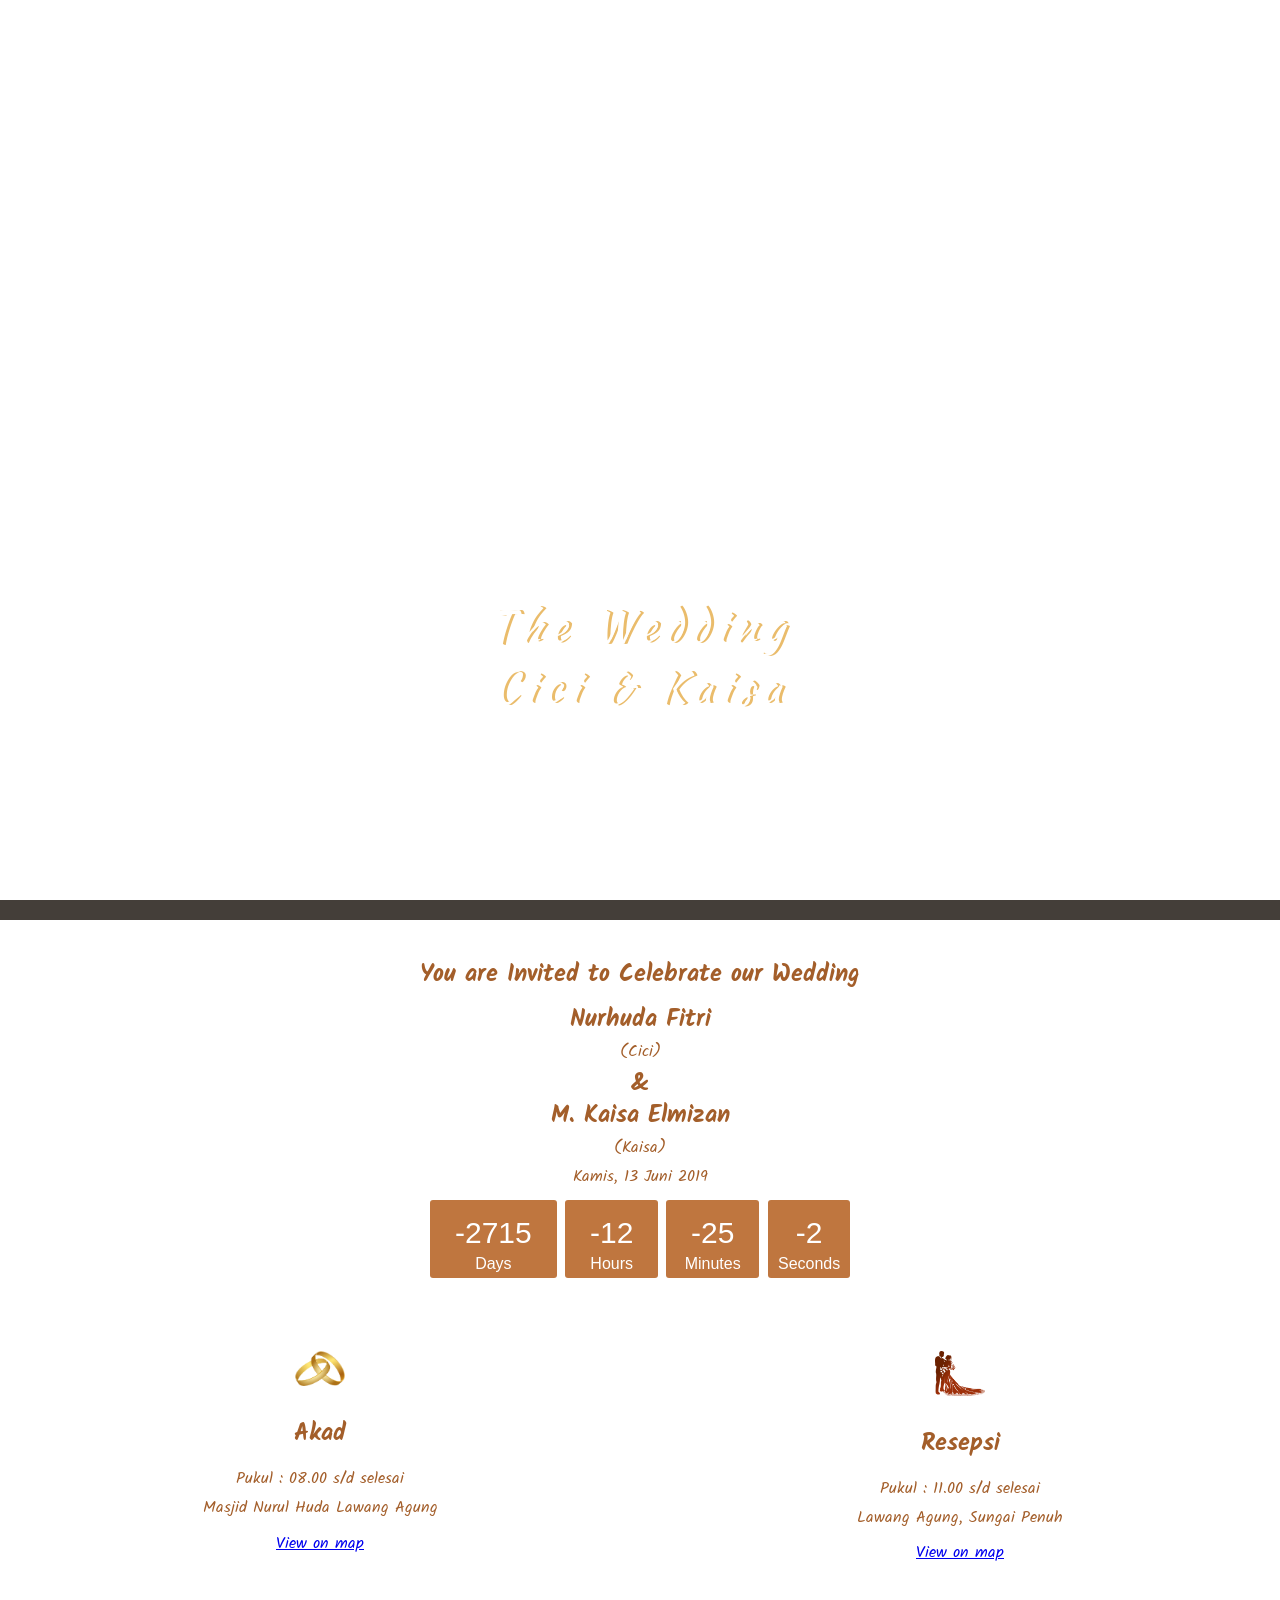
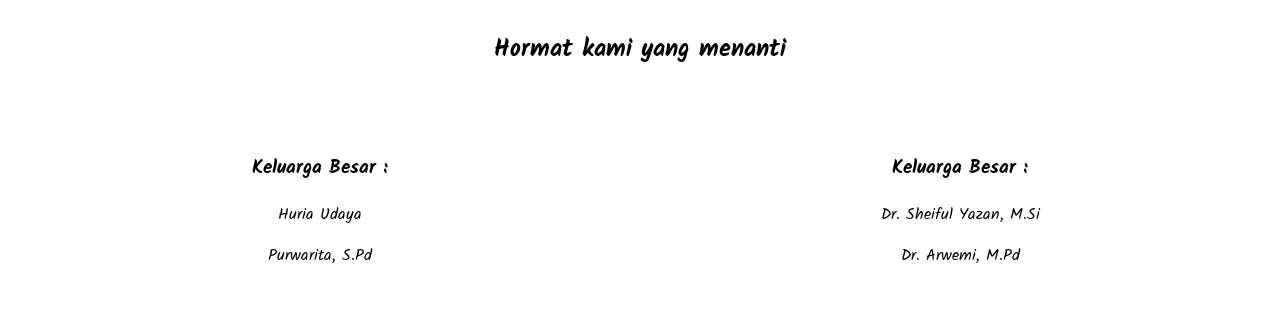
==== web_project_startup/index.html @ ceeee79f "remove auto play audio and add local audioplayer.js" ====
<!DOCTYPE html>
<html lang="en" dir="ltr">

<head>
  <meta charset="utf-8">
  <meta name="viewport" content="width=device-width, initial-scale=1.0">
  <link rel="stylesheet" type="text/css" href="assets/css/main.css">
  <link href="https://unpkg.com/aos@2.3.1/dist/aos.css" rel="stylesheet">
  <script src="assets/javascript/countdown.js"></script>
  <script src="https://unpkg.com/aos@2.3.1/dist/aos.js"></script>
  <title>Wedding</title>
</head>

<body>

  <div class="layout1">
    <div class="ptex"  data-aos-delay="100" data-aos="fade-up" data-aos-duration="3000" style="color:#ffffff">
      <hr />
      The Wedding </br>
      Cici & Kaisa
      <hr />
    </div>
  </div>
  <div class="layout2">
    <div class="row">
      <div class="col-12 col-s-12">
        <h2>You are Invited to Celebrate our Wedding</h2>
        <div style="line-height: 0.5;">
          <h2>Nurhuda Fitri</h2>
          <p>(Cici)</p>
          <h2>&</h2>
          <h2>M. Kaisa Elmizan </h2>
          <p>(Kaisa)</p>
          <p>Kamis, 13 Juni 2019</p>
          <div class="countdown" >
            <div id="clockdiv">
              <div data-aos="flip-left" >
                <span class="days" id="day"></span>
                <div class="smalltextcountdown">Days</div>
              </div>
              <div data-aos="flip-left"data-aos-delay="300">
                <span class="hours" id="hour"></span>
                <div class="smalltextcountdown">Hours</div>
              </div>
              <div data-aos="flip-left"data-aos-delay="600">
                <span class="minutes" id="minute"></span>
                <div class="smalltextcountdown">Minutes</div>
              </div>
              <div data-aos="flip-left"data-aos-delay="900">
                <span class="seconds" id="second"></span>
                <div class="smalltextcountdown">Seconds</div>
              </div>
            </div>
          </div>
        </div>
      </div>
    </div>

    <div class="row">
      <div class="col-12 col-s-12" style="padding : 0px;">
        <img class="img1" src="./assets/images/gambar1.jpg" alt="">
      </div>
      <div class="row">
        <div class="col-6 col-s-6">
          <div class="box-left">
            <div class="container" >
              <img class="symbol" src="./assets/images/ring-symbol.png"
              data-aos-delay="100" data-aos="zoom-in" data-aos-duration="500" alt="">
              <h2>Akad</h2>
              <p>Pukul : 08.00 s/d selesai </p>
              <p>Masjid Nurul Huda Lawang Agung</p>
              <a href="https://www.google.com/maps/place/Masjid+Nurul+Huda/@-2.0681804,101.3918987,15z/data=!4m8!1m2!2m1!1sMasjid+Nurul+Huda+Lawang+Agung!3m4!1s0x2e2da1a627349647:0x768589a9793fcecc!8m2!3d-2.0675494!4d101.399959">View on map</a>
            </div>
          </div>
        </div>
        <div class="col-6 col-s-6">
          <div class="box-right">
            <div class="container">
              <img class="symbol" src="./assets/images/wedding-symbol.png"
              data-aos-delay="100" data-aos="zoom-in" data-aos-duration="500" alt="">
              <h2>Resepsi</h2>
              <p>Pukul : 11.00 s/d selesai</p>
              <p>Lawang Agung, Sungai Penuh</p>
              <a href="https://www.google.com/maps/place/Jalan+Pancasila+No.82,+Lawang+Agung,+Sungai+Penuh,+Kota+Sungai+Penuh,+Jambi+37111/@-2.0733363,101.408234,16z/data=!4m5!3m4!1s0x2e2da1a2fdf762f9:0xdfd8692b3a63a45b!8m2!3d-2.0715047!4d101.406915">View on map</a>
            </div>
          </div>
        </div>
      </div>
    </div>
  </div>
  <div class="layout5">
    <div class="row ">
      <div class="col-12 col-s-12">
        <h2>Hormat kami yang menanti</h2>
      </div>
    </div>
    <div class="row">
      <div class="col-6 col-s-6">
        <div class="container">
          <h3>Keluarga Besar :</h3>
          <p>Huria Udaya</p>
          <p>Purwarita, S.Pd</p>
        </div>
      </div>
      <div class="col-6 col-s-6">
        <div class="container">
          <h3>Keluarga Besar :</h3>
          <p>Dr. Sheiful Yazan, M.Si</p>
          <p>Dr. Arwemi, M.Pd</p>
        </div>
      </div>
    </div>
  </div>
  <!---AudioPlayButton-->
  <div class="audioplay-object">
    <div class="audioplay-button"></div>
    <audio class="audioplay-player" data-aploop="yes">
      <source src="assets/music/bensound-romantic.mp3" /> <!--Credit:  Bensound-->
      <source src="assets/music/bensoundromantic.ogg" /> <!--Credit: Bensound-->
      Your browser doesn't support &lt;audio&gt; element.
    </audio>
    <script src="assets/javascript/audioplayer.js"></script>
  </div>
<!--END AudioPlayButton--> 
  <!-- <div class="layout4">
    <div class="row">
      <div class="col-12 col-s-12">

        <div class="map">
          <iframe src="https://embed.waze.com/iframe?zoom=16&lat=-2.067549&lon=101.399959&pin=1&desc=1" width="600" height="450" allowfullscreen></iframe>
        </div>
      </div>
    </div>
  </div> -->
  <script>
  window.addEventListener('load', AOS.refresh)
  AOS.init({
    once: true,
  });
</script>
</body>

</html>
---- web_project_startup/assets/css/main.css ----
@import url('https://fonts.googleapis.com/css?family=Merriweather|Kaushan+Script|Tangerine');
@import url('https://fonts.googleapis.com/css?family=Kalam');

html, body {

  margin: 0px;
  font-family: "Roboto", sans-serif;
  max-width: 100%;
  height:100%;
}

/* RESPONSIVE */
* {
  box-sizing: border-box;
}

[class*="col-"] {
  float: left;
  padding: 15px;
}

/* For mobile phones: */
[class*="col-"] {
  width: 100%;
}

@media only screen and (min-width: 600px) {
  /* For tablets: */
  .col-s-1 {width: 8.33%;}
  .col-s-2 {width: 16.66%;}
  .col-s-3 {width: 25%;}
  .col-s-4 {width: 33.33%;}
  .col-s-5 {width: 41.66%;}
  .col-s-6 {width: 50%;}
  .col-s-7 {width: 58.33%;}
  .col-s-8 {width: 66.66%;}
  .col-s-9 {width: 75%;}
  .col-s-10 {width: 83.33%;}
  .col-s-11 {width: 91.66%;}
  .col-s-12 {width: 100%;}
}

@media only screen and (min-width: 768px) {
  /* For desktop: */
  .col-1 {width: 8.33%;}
  .col-2 {width: 16.66%;}
  .col-3 {width: 25%;}
  .col-4 {width: 33.33%;}
  .col-5 {width: 41.66%;}
  .col-6 {width: 50%;}
  .col-7 {width: 58.33%;}
  .col-8 {width: 66.66%;}
  .col-9 {width: 75%;}
  .col-10 {width: 83.33%;}
  .col-11 {width: 91.66%;}
  .col-12 {width: 100%;}
}

row::after {
  content: "";
  clear: both;
  display: table;
}
/* RESPONSIVE END */
@media only screen and (min-width: 768px){
  /* IF desktop */
  div hr{
    margin: 0 20%;
  }
  div.container{
    width: auto;
    height: auto;
    margin: auto;
  }
  img.img1{
    margin-top: 20px;
    object-position: 50% 45%;
  }
  div .mySlides img{
    height: 500px;
  }
}
hr {
    display: block;
    height: 1px;
    border: 0;
    border-top: 3px solid #ffffff;
    margin: 0 10%;
    padding: 0;
}
.ptex{
  text-shadow: 3px 0px 0px #eabc6b;
	position: absolute;
	bottom: 20%;
	width: 100%;
	text-align: center;
	color:#000;
  font-size:42px;
 	letter-spacing:8px;
  font-family: 'Pacifico','Kaushan Script';
}
.layout1{
  min-height: 100%;
  position: relative;
	background-repeat: no-repeat;
	background-position: center;
	background-size: cover;
	background-attachment: fixed;
  background-image: url('../images/latar.jpg');
  font-family: 'Kalam';

}

.layout2 {
  background-attachment: fixed;
  background-repeat: repeat;
  background-image: url('../images/back-pattern.jpg');
  text-align: center;
  overflow-y: hidden;
  border-top: 20px solid #443e39;
  color: #a35e2a;
  font-family: 'Kalam';
}

.layout2 p{
   line-height: 0.8;
   font-family: 'Kalam';
}
.layout3{

  background-image: url('../images/gambar1.jpg');
  min-height: 400px;
}
.layout4{
  padding: 50px;
}
.layout5{
  text-align: center;
  font-family: 'Kalam';
}
.pattern{
  background-image: url('../images/back-pattern.jpg');
  background-repeat: repeat;
  background-size: cover;
}
/* COUNTDOWN */
.countdown{
  text-align: center;
}
#clockdiv{
  font-family: sans-serif;
  color: #fff;
  display: inline-block;
  font-weight: 100;
  text-align: center;
  font-size: 30px;
}

#clockdiv > div{
  padding: 10px;
  border-radius: 3px;
  background: #bf763f;
  display: inline-block;
}
#clockdiv div > span{
  padding: 15px;
  display: inline-block;
  align-content: center;
}
.smalltextcountdown{
  padding-top: 5px;
  font-size: 16px;
}
/* END COUNTDOWN */
.img1{
  width: 100%;
  max-height: 400px;
  object-fit: cover;
  object-position: center;

}
.symbol{
  max-width: 50px;
}

.container{
  padding: 15px;
  font-family: 'Kalam';
}
/*START SlideShow*/
/* Slideshow container */
/* * {box-sizing: border-box;} ALREADY HAVE IT*/
/* img {vertical-align: middle;} */
.slideshow-container {
  max-width: 100%;
  position: relative;
  margin: 20px;
}

/* Hide the images by default */
.mySlides {
  display: none;
}
.mySlides img{
  height: 400px;
  width: 100%;
  object-fit: scale-down;
  object-position: center;
}

/* Next & previous buttons */
.prev, .next {
  cursor: pointer;
  position: absolute;
  top: 50%;
  width: auto;
  margin-top: -22px;
  padding: 16px;
  color: white;
  font-weight: bold;
  font-size: 18px;
  transition: 0.6s ease;
  border-radius: 0 3px 3px 0;
  user-select: none;
}

/* Position the "next button" to the right */
.next {
  right: 0;
  border-radius: 3px 0 0 3px;
}

/* On hover, add a black background color with a little bit see-through */
.prev:hover, .next:hover {
  background-color: rgba(0,0,0,0.8);
}

/* Caption text */
/* .text {
  color: #f2f2f2;
  font-size: 15px;
  padding: 8px 12px;
  position: absolute;
  bottom: 8px;
  width: 100%;
  text-align: center;
} */

/* Number text (1/3 etc) */
/* .numbertext {
  color: #f2f2f2;
  font-size: 12px;
  padding: 8px 12px;
  position: absolute;
  top: 0;
} */

/* The dots/bullets/indicators */
/* .dot {
  cursor: pointer;
  height: 15px;
  width: 15px;
  margin: 0 2px;
  background-color: #bbb;
  border-radius: 50%;
  display: inline-block;
  transition: background-color 0.6s ease;
} */

/* .active, .dot:hover {
  background-color: #717171;
} */

/* Fading animation */
.fade {
  -webkit-animation-name: fade;
  -webkit-animation-duration: 1.5s;
  animation-name: fade;
  animation-duration: 1.5s;
}

@-webkit-keyframes fade {
  from {opacity: .4}
  to {opacity: 1}
}

@keyframes fade {
  from {opacity: .4}
  to {opacity: 1}
}

/*END SlideShow*/
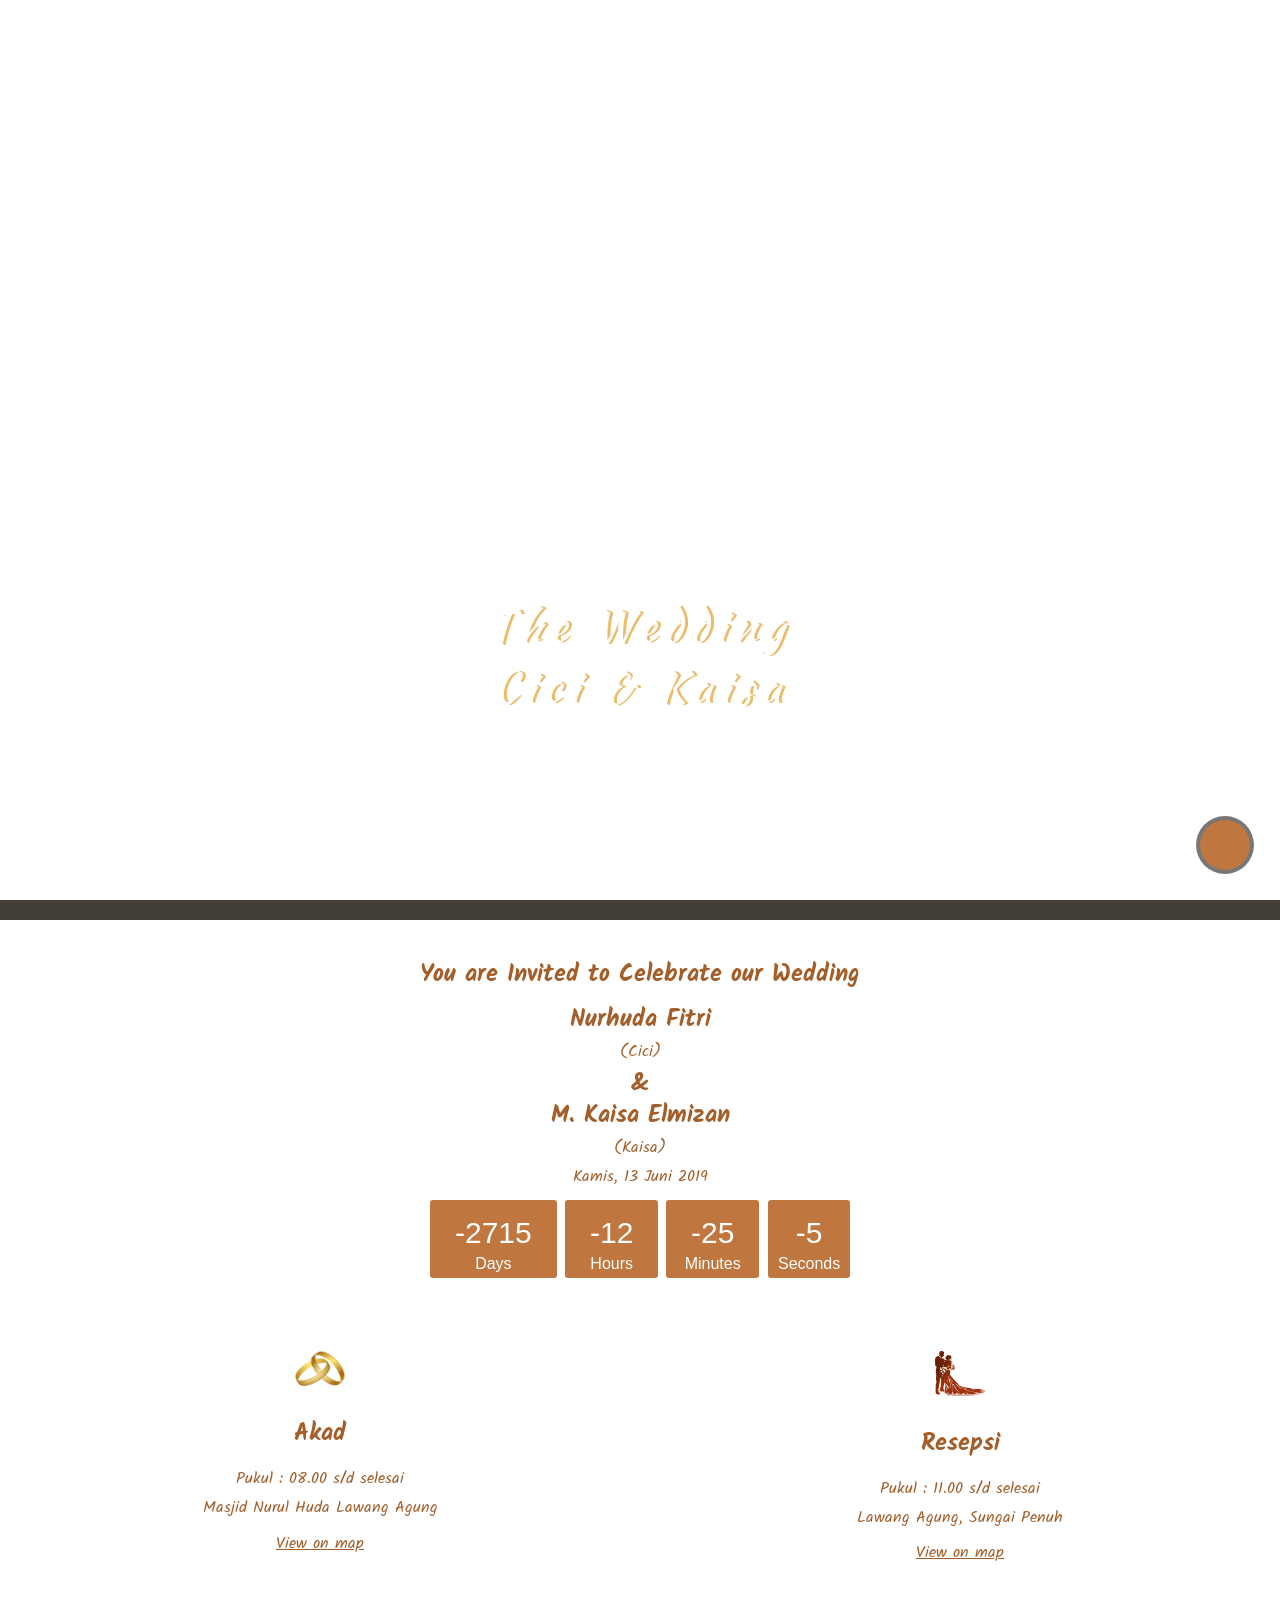
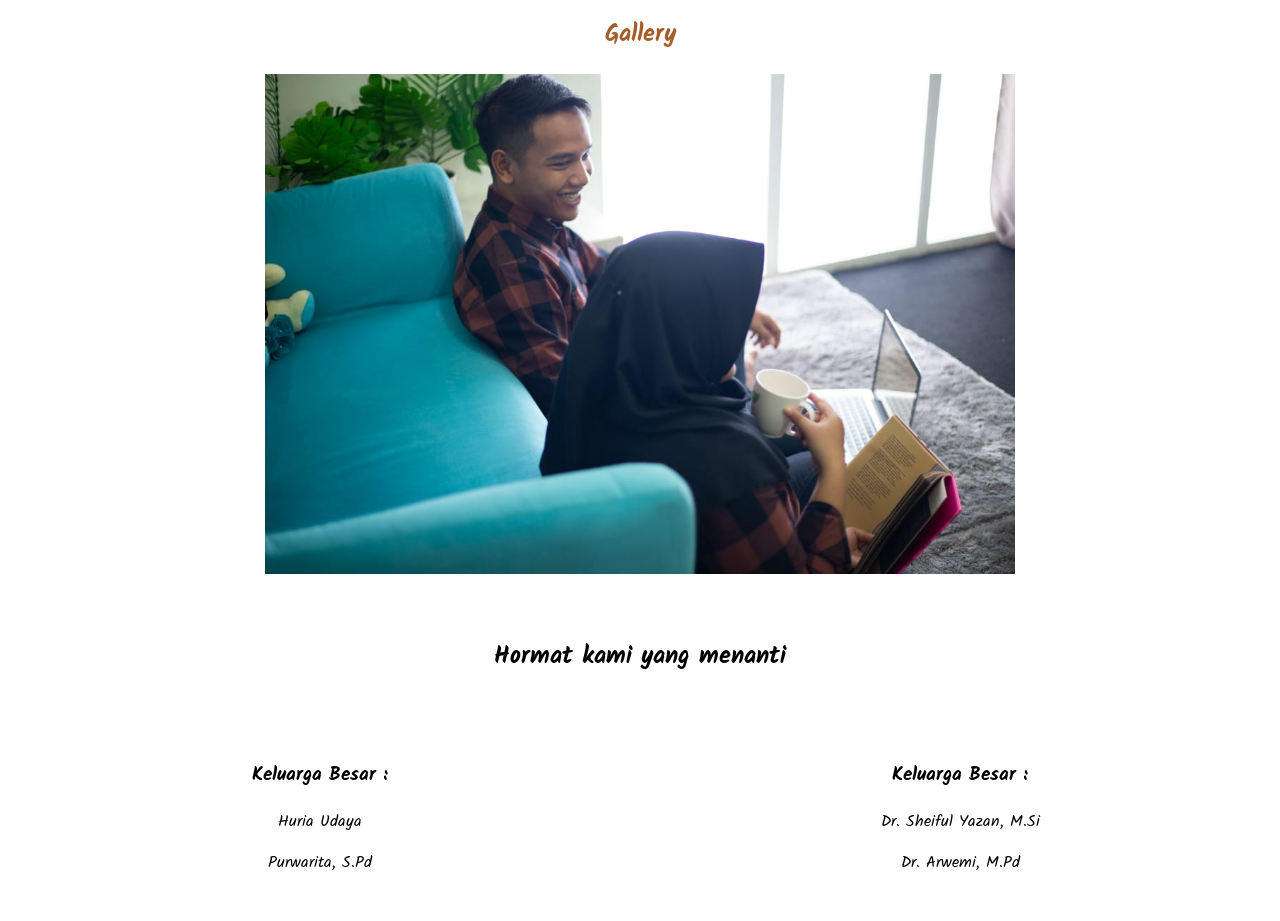
==== commit 2f11e037: "Merge branch 'Gallery' into update-2" ====
--- a/web_project_startup/index.html
+++ b/web_project_startup/index.html
@@ -1,143 +1,200 @@
-<!DOCTYPE html>
-<html lang="en" dir="ltr">
-
-<head>
-  <meta charset="utf-8">
-  <meta name="viewport" content="width=device-width, initial-scale=1.0">
-  <link rel="stylesheet" type="text/css" href="assets/css/main.css">
-  <link href="https://unpkg.com/aos@2.3.1/dist/aos.css" rel="stylesheet">
-  <script src="assets/javascript/countdown.js"></script>
-  <script src="https://unpkg.com/aos@2.3.1/dist/aos.js"></script>
-  <title>Wedding</title>
-</head>
-
-<body>
-
-  <div class="layout1">
-    <div class="ptex"  data-aos-delay="100" data-aos="fade-up" data-aos-duration="3000" style="color:#ffffff">
-      <hr />
-      The Wedding </br>
-      Cici & Kaisa
-      <hr />
-    </div>
-  </div>
-  <div class="layout2">
-    <div class="row">
-      <div class="col-12 col-s-12">
-        <h2>You are Invited to Celebrate our Wedding</h2>
-        <div style="line-height: 0.5;">
-          <h2>Nurhuda Fitri</h2>
-          <p>(Cici)</p>
-          <h2>&</h2>
-          <h2>M. Kaisa Elmizan </h2>
-          <p>(Kaisa)</p>
-          <p>Kamis, 13 Juni 2019</p>
-          <div class="countdown" >
-            <div id="clockdiv">
-              <div data-aos="flip-left" >
-                <span class="days" id="day"></span>
-                <div class="smalltextcountdown">Days</div>
-              </div>
-              <div data-aos="flip-left"data-aos-delay="300">
-                <span class="hours" id="hour"></span>
-                <div class="smalltextcountdown">Hours</div>
-              </div>
-              <div data-aos="flip-left"data-aos-delay="600">
-                <span class="minutes" id="minute"></span>
-                <div class="smalltextcountdown">Minutes</div>
-              </div>
-              <div data-aos="flip-left"data-aos-delay="900">
-                <span class="seconds" id="second"></span>
-                <div class="smalltextcountdown">Seconds</div>
-              </div>
-            </div>
-          </div>
-        </div>
-      </div>
-    </div>
-
-    <div class="row">
-      <div class="col-12 col-s-12" style="padding : 0px;">
-        <img class="img1" src="./assets/images/gambar1.jpg" alt="">
-      </div>
-      <div class="row">
-        <div class="col-6 col-s-6">
-          <div class="box-left">
-            <div class="container" >
-              <img class="symbol" src="./assets/images/ring-symbol.png"
-              data-aos-delay="100" data-aos="zoom-in" data-aos-duration="500" alt="">
-              <h2>Akad</h2>
-              <p>Pukul : 08.00 s/d selesai </p>
-              <p>Masjid Nurul Huda Lawang Agung</p>
-              <a href="https://www.google.com/maps/place/Masjid+Nurul+Huda/@-2.0681804,101.3918987,15z/data=!4m8!1m2!2m1!1sMasjid+Nurul+Huda+Lawang+Agung!3m4!1s0x2e2da1a627349647:0x768589a9793fcecc!8m2!3d-2.0675494!4d101.399959">View on map</a>
-            </div>
-          </div>
-        </div>
-        <div class="col-6 col-s-6">
-          <div class="box-right">
-            <div class="container">
-              <img class="symbol" src="./assets/images/wedding-symbol.png"
-              data-aos-delay="100" data-aos="zoom-in" data-aos-duration="500" alt="">
-              <h2>Resepsi</h2>
-              <p>Pukul : 11.00 s/d selesai</p>
-              <p>Lawang Agung, Sungai Penuh</p>
-              <a href="https://www.google.com/maps/place/Jalan+Pancasila+No.82,+Lawang+Agung,+Sungai+Penuh,+Kota+Sungai+Penuh,+Jambi+37111/@-2.0733363,101.408234,16z/data=!4m5!3m4!1s0x2e2da1a2fdf762f9:0xdfd8692b3a63a45b!8m2!3d-2.0715047!4d101.406915">View on map</a>
-            </div>
-          </div>
-        </div>
-      </div>
-    </div>
-  </div>
-  <div class="layout5">
-    <div class="row ">
-      <div class="col-12 col-s-12">
-        <h2>Hormat kami yang menanti</h2>
-      </div>
-    </div>
-    <div class="row">
-      <div class="col-6 col-s-6">
-        <div class="container">
-          <h3>Keluarga Besar :</h3>
-          <p>Huria Udaya</p>
-          <p>Purwarita, S.Pd</p>
-        </div>
-      </div>
-      <div class="col-6 col-s-6">
-        <div class="container">
-          <h3>Keluarga Besar :</h3>
-          <p>Dr. Sheiful Yazan, M.Si</p>
-          <p>Dr. Arwemi, M.Pd</p>
-        </div>
-      </div>
-    </div>
-  </div>
-  <!---AudioPlayButton-->
-  <div class="audioplay-object">
-    <div class="audioplay-button"></div>
-    <audio class="audioplay-player" data-aploop="yes">
-      <source src="assets/music/bensound-romantic.mp3" /> <!--Credit:  Bensound-->
-      <source src="assets/music/bensoundromantic.ogg" /> <!--Credit: Bensound-->
-      Your browser doesn't support &lt;audio&gt; element.
-    </audio>
-    <script src="assets/javascript/audioplayer.js"></script>
-  </div>
-<!--END AudioPlayButton--> 
-  <!-- <div class="layout4">
-    <div class="row">
-      <div class="col-12 col-s-12">
-
-        <div class="map">
-          <iframe src="https://embed.waze.com/iframe?zoom=16&lat=-2.067549&lon=101.399959&pin=1&desc=1" width="600" height="450" allowfullscreen></iframe>
-        </div>
-      </div>
-    </div>
-  </div> -->
-  <script>
-  window.addEventListener('load', AOS.refresh)
-  AOS.init({
-    once: true,
-  });
-</script>
-</body>
-
-</html>
+<!DOCTYPE html>
+<html lang="en" dir="ltr">
+
+<head>
+  <meta charset="utf-8">
+  <meta name="viewport" content="width=device-width, initial-scale=1.0">
+  <link rel="stylesheet" type="text/css" href="assets/css/main.css">
+  <link href="https://unpkg.com/aos@2.3.1/dist/aos.css" rel="stylesheet">
+  <script src="assets/javascript/countdown.js"></script>
+  <script src="https://unpkg.com/aos@2.3.1/dist/aos.js"></script>
+  <title>Wedding</title>
+</head>
+
+<body>
+
+  <div class="layout1">
+    <div class="ptex" data-aos-delay="100" data-aos="fade-up" data-aos-duration="3000" style="color:#ffffff">
+      <hr />
+      The Wedding </br>
+      Cici & Kaisa
+      <hr />
+    </div>
+  </div>
+  <div class="layout2">
+    <div class="row">
+      <div class="col-12 col-s-12">
+        <h2>You are Invited to Celebrate our Wedding</h2>
+        <div style="line-height: 0.5;">
+          <h2>Nurhuda Fitri</h2>
+          <p>(Cici)</p>
+          <h2>&</h2>
+          <h2>M. Kaisa Elmizan </h2>
+          <p>(Kaisa)</p>
+          <p>Kamis, 13 Juni 2019</p>
+          <div class="countdown">
+            <div id="clockdiv">
+              <div data-aos="flip-left">
+                <span class="days" id="day"></span>
+                <div class="smalltextcountdown">Days</div>
+              </div>
+              <div data-aos="flip-left" data-aos-delay="300">
+                <span class="hours" id="hour"></span>
+                <div class="smalltextcountdown">Hours</div>
+              </div>
+              <div data-aos="flip-left" data-aos-delay="600">
+                <span class="minutes" id="minute"></span>
+                <div class="smalltextcountdown">Minutes</div>
+              </div>
+              <div data-aos="flip-left" data-aos-delay="900">
+                <span class="seconds" id="second"></span>
+                <div class="smalltextcountdown">Seconds</div>
+              </div>
+            </div>
+          </div>
+        </div>
+      </div>
+    </div>
+
+    <div class="row">
+      <div class="col-12 col-s-12" style="padding : 0px;">
+        <img class="img1" src="./assets/images/gambar1.jpg" alt="">
+      </div>
+      <div class="row">
+        <div class="col-6 col-s-6">
+          <div class="box-left">
+            <div class="container">
+              <img class="symbol" src="./assets/images/ring-symbol.png" data-aos-delay="100" data-aos="zoom-in" data-aos-duration="500" alt="">
+              <h2>Akad</h2>
+              <p>Pukul : 08.00 s/d selesai </p>
+              <p>Masjid Nurul Huda Lawang Agung</p>
+              <a href="https://www.google.com/maps/place/Masjid+Nurul+Huda/@-2.0681804,101.3918987,15z/data=!4m8!1m2!2m1!1sMasjid+Nurul+Huda+Lawang+Agung!3m4!1s0x2e2da1a627349647:0x768589a9793fcecc!8m2!3d-2.0675494!4d101.399959">View on map</a>
+            </div>
+          </div>
+        </div>
+        <div class="col-6 col-s-6">
+          <div class="box-right">
+            <div class="container">
+              <img class="symbol" src="./assets/images/wedding-symbol.png" data-aos-delay="100" data-aos="zoom-in" data-aos-duration="500" alt="">
+              <h2>Resepsi</h2>
+              <p>Pukul : 11.00 s/d selesai</p>
+              <p>Lawang Agung, Sungai Penuh</p>
+              <a href="https://www.google.com/maps/place/Jalan+Pancasila+No.82,+Lawang+Agung,+Sungai+Penuh,+Kota+Sungai+Penuh,+Jambi+37111/@-2.0733363,101.408234,16z/data=!4m5!3m4!1s0x2e2da1a2fdf762f9:0xdfd8692b3a63a45b!8m2!3d-2.0715047!4d101.406915">View on map</a>
+            </div>
+          </div>
+        </div>
+      </div>
+    </div>
+
+  <!-- START SLIDESHOW -->
+  <!-- Slideshow container -->
+  <div class="row">
+    <div class="col-12 col-s-12" style="padding: 0px;">
+      <h2>Gallery</h2>
+  <div class="slideshow-container">
+    <!-- Full-width images with number and caption text -->
+    <div class="mySlides fade">
+      <img src="assets/images/img1.jpeg" >
+    </div>
+    <div class="mySlides fade">
+      <img src="assets/images/img2.jpeg" >
+    </div>
+    <div class="mySlides fade">
+      <img src="assets/images/img3.jpeg" >
+    </div>
+    <div class="mySlides fade">
+      <img src="assets/images/img4.jpg" >
+    </div>
+    <div class="mySlides fade">
+      <img src="assets/images/img5.jpeg" >
+    </div>
+    <div class="mySlides fade">
+      <img src="assets/images/img6.jpeg" >
+    </div>
+    <div class="mySlides fade">
+      <img src="assets/images/img7.jpeg" >
+    </div>
+    <div class="mySlides fade">
+      <img src="assets/images/img8.jpeg" >
+    </div>
+    <div class="mySlides fade">
+      <img src="assets/images/img9.jpeg" >
+    </div>
+    <div class="mySlides fade">
+      <img src="assets/images/img10.jpeg" >
+    </div>
+    <div class="mySlides fade">
+      <img src="assets/images/img11.jpeg" >
+    </div>
+
+    <!-- Next and previous buttons -->
+    <!-- <a class="prev" onclick="plusSlides(-1)">&#10094;</a>
+    <a class="next" onclick="plusSlides(1)">&#10095;</a> -->
+  </div>
+</div>
+</div>
+</div>
+  <!-- <br> -->
+
+  <!-- The dots/circles -->
+  <!-- <div style="text-align:center">
+    <span class="dot" onclick="currentSlide(1)"></span>
+    <span class="dot" onclick="currentSlide(2)"></span>
+    <span class="dot" onclick="currentSlide(3)"></span>
+  </div> -->
+  <!-- end slideshow -->
+  <div class="layout5">
+    <div class="row ">
+      <div class="col-12 col-s-12">
+        <h2>Hormat kami yang menanti</h2>
+      </div>
+    </div>
+    <div class="row">
+      <div class="col-6 col-s-6">
+        <div class="container">
+          <h3>Keluarga Besar :</h3>
+          <p>Huria Udaya</p>
+          <p>Purwarita, S.Pd</p>
+        </div>
+      </div>
+      <div class="col-6 col-s-6">
+        <div class="container">
+          <h3>Keluarga Besar :</h3>
+          <p>Dr. Sheiful Yazan, M.Si</p>
+          <p>Dr. Arwemi, M.Pd</p>
+        </div>
+      </div>
+    </div>
+  </div>
+  <!---AudioPlayButton-->
+  <div class="audioplay-object">
+    <div class="audioplay-button"></div>
+    <audio class="audioplay-player" data-aploop="yes">
+      <source src="assets/music/bensound-romantic.mp3" /> <!--Credit:  Bensound-->
+      <source src="assets/music/bensoundromantic.ogg" /> <!--Credit: Bensound-->
+      Your browser doesn't support &lt;audio&gt; element.
+    </audio>
+    <script src="assets/javascript/audioplayer.js"></script>
+  </div>
+<!--END AudioPlayButton--> 
+  <!-- <div class="layout4">
+    <div class="row">
+      <div class="col-12 col-s-12">
+
+        <div class="map">
+          <iframe src="https://embed.waze.com/iframe?zoom=16&lat=-2.067549&lon=101.399959&pin=1&desc=1" width="600" height="450" allowfullscreen></iframe>
+        </div>
+      </div>
+    </div>
+  </div> -->
+  
+  <script src="assets/javascript/slideshow.js"></script>
+  <script>
+    window.addEventListener('load', AOS.refresh)
+    AOS.init({
+      once: true,
+    });
+  </script>
+</body>
+
+</html>
--- a/web_project_startup/assets/css/main.css
+++ b/web_project_startup/assets/css/main.css
@@ -1,292 +1,330 @@
-@import url('https://fonts.googleapis.com/css?family=Merriweather|Kaushan+Script|Tangerine');
-@import url('https://fonts.googleapis.com/css?family=Kalam');
-
-html, body {
-
-  margin: 0px;
-  font-family: "Roboto", sans-serif;
-  max-width: 100%;
-  height:100%;
-}
-
-/* RESPONSIVE */
-* {
-  box-sizing: border-box;
-}
-
-[class*="col-"] {
-  float: left;
-  padding: 15px;
-}
-
-/* For mobile phones: */
-[class*="col-"] {
-  width: 100%;
-}
-
-@media only screen and (min-width: 600px) {
-  /* For tablets: */
-  .col-s-1 {width: 8.33%;}
-  .col-s-2 {width: 16.66%;}
-  .col-s-3 {width: 25%;}
-  .col-s-4 {width: 33.33%;}
-  .col-s-5 {width: 41.66%;}
-  .col-s-6 {width: 50%;}
-  .col-s-7 {width: 58.33%;}
-  .col-s-8 {width: 66.66%;}
-  .col-s-9 {width: 75%;}
-  .col-s-10 {width: 83.33%;}
-  .col-s-11 {width: 91.66%;}
-  .col-s-12 {width: 100%;}
-}
-
-@media only screen and (min-width: 768px) {
-  /* For desktop: */
-  .col-1 {width: 8.33%;}
-  .col-2 {width: 16.66%;}
-  .col-3 {width: 25%;}
-  .col-4 {width: 33.33%;}
-  .col-5 {width: 41.66%;}
-  .col-6 {width: 50%;}
-  .col-7 {width: 58.33%;}
-  .col-8 {width: 66.66%;}
-  .col-9 {width: 75%;}
-  .col-10 {width: 83.33%;}
-  .col-11 {width: 91.66%;}
-  .col-12 {width: 100%;}
-}
-
-row::after {
-  content: "";
-  clear: both;
-  display: table;
-}
-/* RESPONSIVE END */
-@media only screen and (min-width: 768px){
-  /* IF desktop */
-  div hr{
-    margin: 0 20%;
-  }
-  div.container{
-    width: auto;
-    height: auto;
-    margin: auto;
-  }
-  img.img1{
-    margin-top: 20px;
-    object-position: 50% 45%;
-  }
-  div .mySlides img{
-    height: 500px;
-  }
-}
-hr {
-    display: block;
-    height: 1px;
-    border: 0;
-    border-top: 3px solid #ffffff;
-    margin: 0 10%;
-    padding: 0;
-}
-.ptex{
-  text-shadow: 3px 0px 0px #eabc6b;
-	position: absolute;
-	bottom: 20%;
-	width: 100%;
-	text-align: center;
-	color:#000;
-  font-size:42px;
- 	letter-spacing:8px;
-  font-family: 'Pacifico','Kaushan Script';
-}
-.layout1{
-  min-height: 100%;
-  position: relative;
-	background-repeat: no-repeat;
-	background-position: center;
-	background-size: cover;
-	background-attachment: fixed;
-  background-image: url('../images/latar.jpg');
-  font-family: 'Kalam';
-
-}
-
-.layout2 {
-  background-attachment: fixed;
-  background-repeat: repeat;
-  background-image: url('../images/back-pattern.jpg');
-  text-align: center;
-  overflow-y: hidden;
-  border-top: 20px solid #443e39;
-  color: #a35e2a;
-  font-family: 'Kalam';
-}
-
-.layout2 p{
-   line-height: 0.8;
-   font-family: 'Kalam';
-}
-.layout3{
-
-  background-image: url('../images/gambar1.jpg');
-  min-height: 400px;
-}
-.layout4{
-  padding: 50px;
-}
-.layout5{
-  text-align: center;
-  font-family: 'Kalam';
-}
-.pattern{
-  background-image: url('../images/back-pattern.jpg');
-  background-repeat: repeat;
-  background-size: cover;
-}
-/* COUNTDOWN */
-.countdown{
-  text-align: center;
-}
-#clockdiv{
-  font-family: sans-serif;
-  color: #fff;
-  display: inline-block;
-  font-weight: 100;
-  text-align: center;
-  font-size: 30px;
-}
-
-#clockdiv > div{
-  padding: 10px;
-  border-radius: 3px;
-  background: #bf763f;
-  display: inline-block;
-}
-#clockdiv div > span{
-  padding: 15px;
-  display: inline-block;
-  align-content: center;
-}
-.smalltextcountdown{
-  padding-top: 5px;
-  font-size: 16px;
-}
-/* END COUNTDOWN */
-.img1{
-  width: 100%;
-  max-height: 400px;
-  object-fit: cover;
-  object-position: center;
-
-}
-.symbol{
-  max-width: 50px;
-}
-
-.container{
-  padding: 15px;
-  font-family: 'Kalam';
-}
-/*START SlideShow*/
-/* Slideshow container */
-/* * {box-sizing: border-box;} ALREADY HAVE IT*/
-/* img {vertical-align: middle;} */
-.slideshow-container {
-  max-width: 100%;
-  position: relative;
-  margin: 20px;
-}
-
-/* Hide the images by default */
-.mySlides {
-  display: none;
-}
-.mySlides img{
-  height: 400px;
-  width: 100%;
-  object-fit: scale-down;
-  object-position: center;
-}
-
-/* Next & previous buttons */
-.prev, .next {
-  cursor: pointer;
-  position: absolute;
-  top: 50%;
-  width: auto;
-  margin-top: -22px;
-  padding: 16px;
-  color: white;
-  font-weight: bold;
-  font-size: 18px;
-  transition: 0.6s ease;
-  border-radius: 0 3px 3px 0;
-  user-select: none;
-}
-
-/* Position the "next button" to the right */
-.next {
-  right: 0;
-  border-radius: 3px 0 0 3px;
-}
-
-/* On hover, add a black background color with a little bit see-through */
-.prev:hover, .next:hover {
-  background-color: rgba(0,0,0,0.8);
-}
-
-/* Caption text */
-/* .text {
-  color: #f2f2f2;
-  font-size: 15px;
-  padding: 8px 12px;
-  position: absolute;
-  bottom: 8px;
-  width: 100%;
-  text-align: center;
-} */
-
-/* Number text (1/3 etc) */
-/* .numbertext {
-  color: #f2f2f2;
-  font-size: 12px;
-  padding: 8px 12px;
-  position: absolute;
-  top: 0;
-} */
-
-/* The dots/bullets/indicators */
-/* .dot {
-  cursor: pointer;
-  height: 15px;
-  width: 15px;
-  margin: 0 2px;
-  background-color: #bbb;
-  border-radius: 50%;
-  display: inline-block;
-  transition: background-color 0.6s ease;
-} */
-
-/* .active, .dot:hover {
-  background-color: #717171;
-} */
-
-/* Fading animation */
-.fade {
-  -webkit-animation-name: fade;
-  -webkit-animation-duration: 1.5s;
-  animation-name: fade;
-  animation-duration: 1.5s;
-}
-
-@-webkit-keyframes fade {
-  from {opacity: .4}
-  to {opacity: 1}
-}
-
-@keyframes fade {
-  from {opacity: .4}
-  to {opacity: 1}
-}
-
-/*END SlideShow*/
+@import url('https://fonts.googleapis.com/css?family=Merriweather|Kaushan+Script|Tangerine');
+@import url('https://fonts.googleapis.com/css?family=Kalam');
+
+html, body {
+
+  margin: 0px;
+  font-family: "Roboto", sans-serif;
+  max-width: 100%;
+  height:100%;
+}
+
+/* RESPONSIVE */
+* {
+  box-sizing: border-box;
+}
+
+[class*="col-"] {
+  float: left;
+  padding: 15px;
+}
+
+/* For mobile phones: */
+[class*="col-"] {
+  width: 100%;
+}
+
+@media only screen and (min-width: 600px) {
+  /* For tablets: */
+  .col-s-1 {width: 8.33%;}
+  .col-s-2 {width: 16.66%;}
+  .col-s-3 {width: 25%;}
+  .col-s-4 {width: 33.33%;}
+  .col-s-5 {width: 41.66%;}
+  .col-s-6 {width: 50%;}
+  .col-s-7 {width: 58.33%;}
+  .col-s-8 {width: 66.66%;}
+  .col-s-9 {width: 75%;}
+  .col-s-10 {width: 83.33%;}
+  .col-s-11 {width: 91.66%;}
+  .col-s-12 {width: 100%;}
+}
+
+@media only screen and (min-width: 768px) {
+  /* For desktop: */
+  .col-1 {width: 8.33%;}
+  .col-2 {width: 16.66%;}
+  .col-3 {width: 25%;}
+  .col-4 {width: 33.33%;}
+  .col-5 {width: 41.66%;}
+  .col-6 {width: 50%;}
+  .col-7 {width: 58.33%;}
+  .col-8 {width: 66.66%;}
+  .col-9 {width: 75%;}
+  .col-10 {width: 83.33%;}
+  .col-11 {width: 91.66%;}
+  .col-12 {width: 100%;}
+}
+
+row::after {
+  content: "";
+  clear: both;
+  display: table;
+}
+/* RESPONSIVE END */
+@media only screen and (min-width: 768px){
+  /* IF desktop */
+  div hr{
+    margin: 0 20%;
+  }
+  div.container{
+    width: auto;
+    height: auto;
+    margin: auto;
+  }
+  img.img1{
+    margin-top: 20px;
+    object-position: 50% 45%;
+  }
+  div .mySlides img{
+    height: 500px;
+  }
+}
+hr {
+    display: block;
+    height: 1px;
+    border: 0;
+    border-top: 3px solid #ffffff;
+    margin: 0 10%;
+    padding: 0;
+}
+.ptex{
+  text-shadow: 3px 0px 0px #eabc6b;
+	position: absolute;
+	bottom: 20%;
+	width: 100%;
+	text-align: center;
+	color:#000;
+  font-size:42px;
+ 	letter-spacing:8px;
+  font-family: 'Pacifico','Kaushan Script';
+}
+.layout1{
+  min-height: 100%;
+  position: relative;
+	background-repeat: no-repeat;
+	background-position: center;
+	background-size: cover;
+	background-attachment: fixed;
+  background-image: url('../images/latar.jpg');
+  font-family: 'Kalam';
+
+}
+
+.layout2 {
+  background-attachment: fixed;
+  background-repeat: repeat;
+  background-image: url('../images/back-pattern.jpg');
+  text-align: center;
+  overflow-y: hidden;
+  border-top: 20px solid #443e39;
+  color: #a35e2a;
+  font-family: 'Kalam';
+}
+
+.layout2 p{
+   line-height: 0.8;
+   font-family: 'Kalam';
+}
+
+.layout2 a {
+  color: #a35e2a;
+}
+
+.layout3{
+
+  background-image: url('../images/gambar1.jpg');
+  min-height: 400px;
+}
+.layout4{
+  padding: 50px;
+}
+.layout5{
+  text-align: center;
+  font-family: 'Kalam';
+}
+.pattern{
+  background-image: url('../images/back-pattern.jpg');
+  background-repeat: repeat;
+  background-size: cover;
+}
+/* COUNTDOWN */
+.countdown{
+  text-align: center;
+}
+#clockdiv{
+  font-family: sans-serif;
+  color: #fff;
+  display: inline-block;
+  font-weight: 100;
+  text-align: center;
+  font-size: 30px;
+}
+
+#clockdiv > div{
+  padding: 10px;
+  border-radius: 3px;
+  background: #bf763f;
+  display: inline-block;
+}
+#clockdiv div > span{
+  padding: 15px;
+  display: inline-block;
+  align-content: center;
+}
+.smalltextcountdown{
+  padding-top: 5px;
+  font-size: 16px;
+}
+/* END COUNTDOWN */
+.img1{
+  width: 100%;
+  max-height: 400px;
+  object-fit: cover;
+  object-position: center;
+
+}
+.symbol{
+  max-width: 50px;
+}
+
+.container{
+  padding: 15px;
+  font-family: 'Kalam';
+}
+
+
+/*audio play button */
+.audioplay-object {
+  background:#bf763f;
+  box-shadow: 0 0 0 4px rgba(0, 0, 0, 0.534);
+  display: flex;
+  width: 50px;
+  height: 50px;
+  align-items: center;
+  font-weight: bold;
+  border-radius: 50%;
+  -webkit-border-radius: 50%;
+  text-decoration: none;
+  transition: ease all 0.3s;
+  position: fixed;
+  right: 30px;
+  bottom:30px;
+}
+
+.audioplay-button {
+  margin-left: auto;
+  margin-right: auto;
+}
+
+.audioplay-button img {
+  opacity: 0.4;
+  filter: alpha(opacity=40);
+}
+/*END audio play button*/
+
+
+/*START SlideShow*/
+/* Slideshow container */
+/* * {box-sizing: border-box;} ALREADY HAVE IT*/
+/* img {vertical-align: middle;} */
+.slideshow-container {
+  max-width: 100%;
+  position: relative;
+  margin: 20px;
+}
+
+/* Hide the images by default */
+.mySlides {
+  display: none;
+}
+.mySlides img{
+  height: 400px;
+  width: 100%;
+  object-fit: scale-down;
+  object-position: center;
+}
+
+/* Next & previous buttons */
+.prev, .next {
+  cursor: pointer;
+  position: absolute;
+  top: 50%;
+  width: auto;
+  margin-top: -22px;
+  padding: 16px;
+  color: white;
+  font-weight: bold;
+  font-size: 18px;
+  transition: 0.6s ease;
+  border-radius: 0 3px 3px 0;
+  user-select: none;
+}
+
+/* Position the "next button" to the right */
+.next {
+  right: 0;
+  border-radius: 3px 0 0 3px;
+}
+
+/* On hover, add a black background color with a little bit see-through */
+.prev:hover, .next:hover {
+  background-color: rgba(0,0,0,0.8);
+}
+
+/* Caption text */
+/* .text {
+  color: #f2f2f2;
+  font-size: 15px;
+  padding: 8px 12px;
+  position: absolute;
+  bottom: 8px;
+  width: 100%;
+  text-align: center;
+} */
+
+/* Number text (1/3 etc) */
+/* .numbertext {
+  color: #f2f2f2;
+  font-size: 12px;
+  padding: 8px 12px;
+  position: absolute;
+  top: 0;
+} */
+
+/* The dots/bullets/indicators */
+/* .dot {
+  cursor: pointer;
+  height: 15px;
+  width: 15px;
+  margin: 0 2px;
+  background-color: #bbb;
+  border-radius: 50%;
+  display: inline-block;
+  transition: background-color 0.6s ease;
+} */
+
+/* .active, .dot:hover {
+  background-color: #717171;
+} */
+
+/* Fading animation */
+.fade {
+  -webkit-animation-name: fade;
+  -webkit-animation-duration: 1.5s;
+  animation-name: fade;
+  animation-duration: 1.5s;
+}
+
+@-webkit-keyframes fade {
+  from {opacity: .4}
+  to {opacity: 1}
+}
+
+@keyframes fade {
+  from {opacity: .4}
+  to {opacity: 1}
+}
+
+/*END SlideShow*/
+
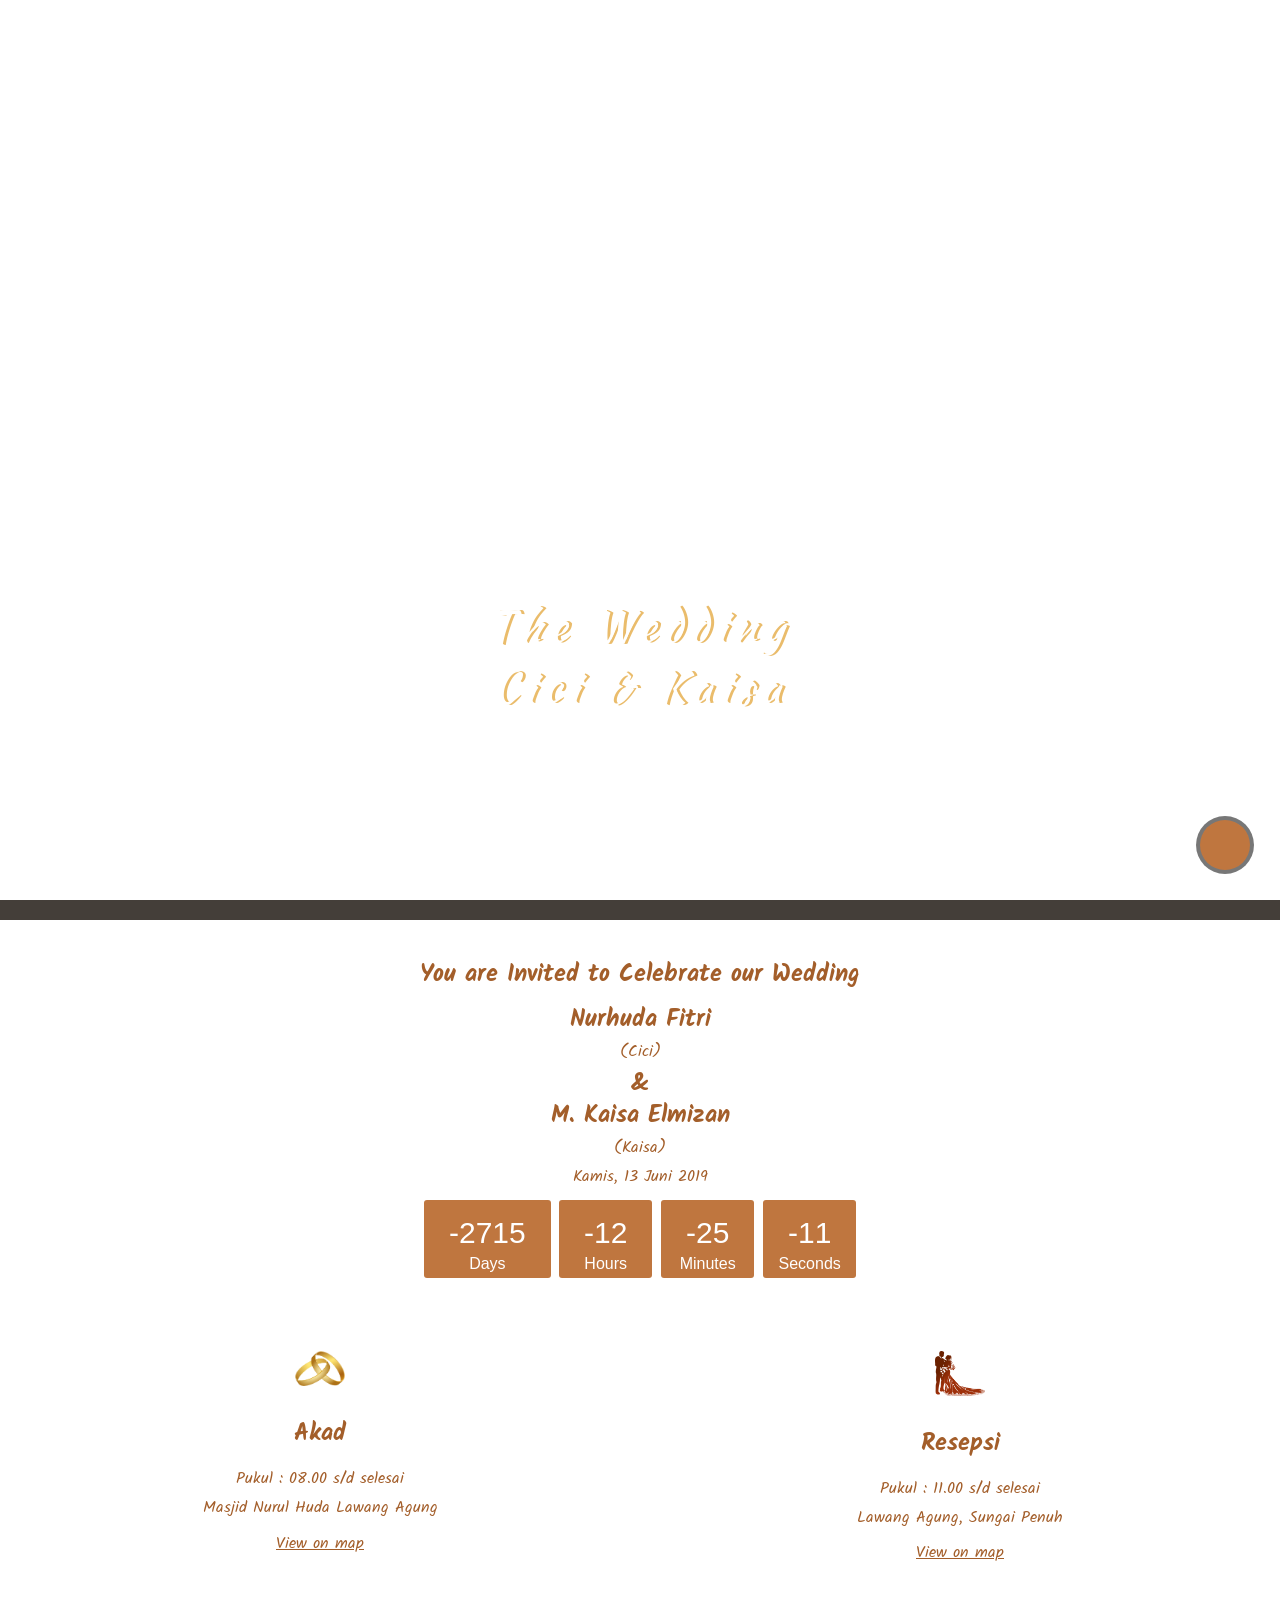
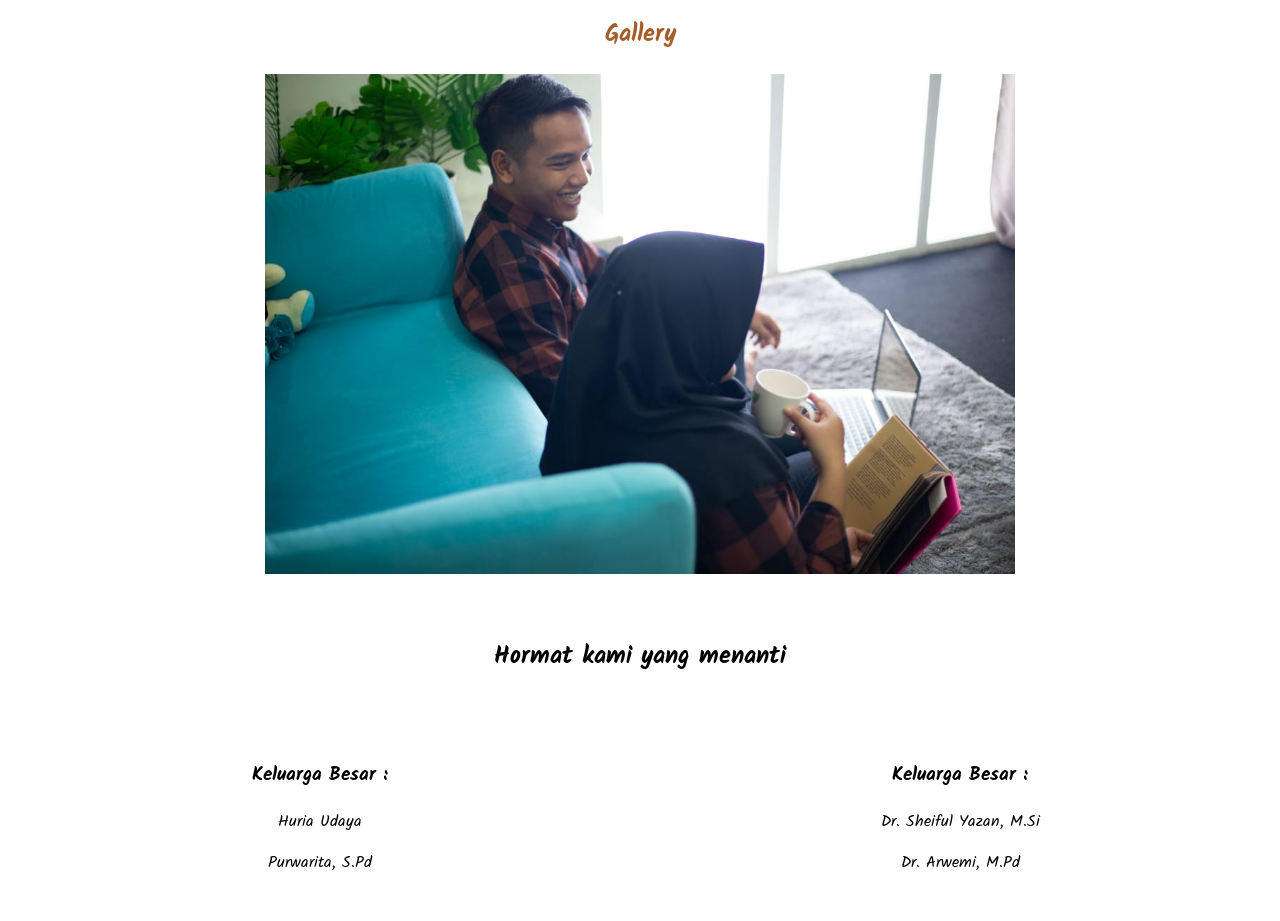
==== commit 76f5f2c4: "Update index.html" ====
--- a/web_project_startup/index.html
+++ b/web_project_startup/index.html
@@ -170,8 +170,8 @@
   <div class="audioplay-object">
     <div class="audioplay-button"></div>
     <audio class="audioplay-player" data-aploop="yes">
-      <source src="assets/music/bensound-romantic.mp3" /> <!--Credit:  Bensound-->
-      <source src="assets/music/bensoundromantic.ogg" /> <!--Credit: Bensound-->
+      <source src="assets/music/Elvis Presley - Cant Help Falling In Love With You (Saxophone Cover by Alexandra).mp3" /> <!--Credit:  Bensound-->
+      <source src="assets/music/Elvis Presley - Cant Help Falling In Love With You (Saxophone Cover by Alexandra).ogg" /> <!--Credit: Bensound-->
       Your browser doesn't support &lt;audio&gt; element.
     </audio>
     <script src="assets/javascript/audioplayer.js"></script>
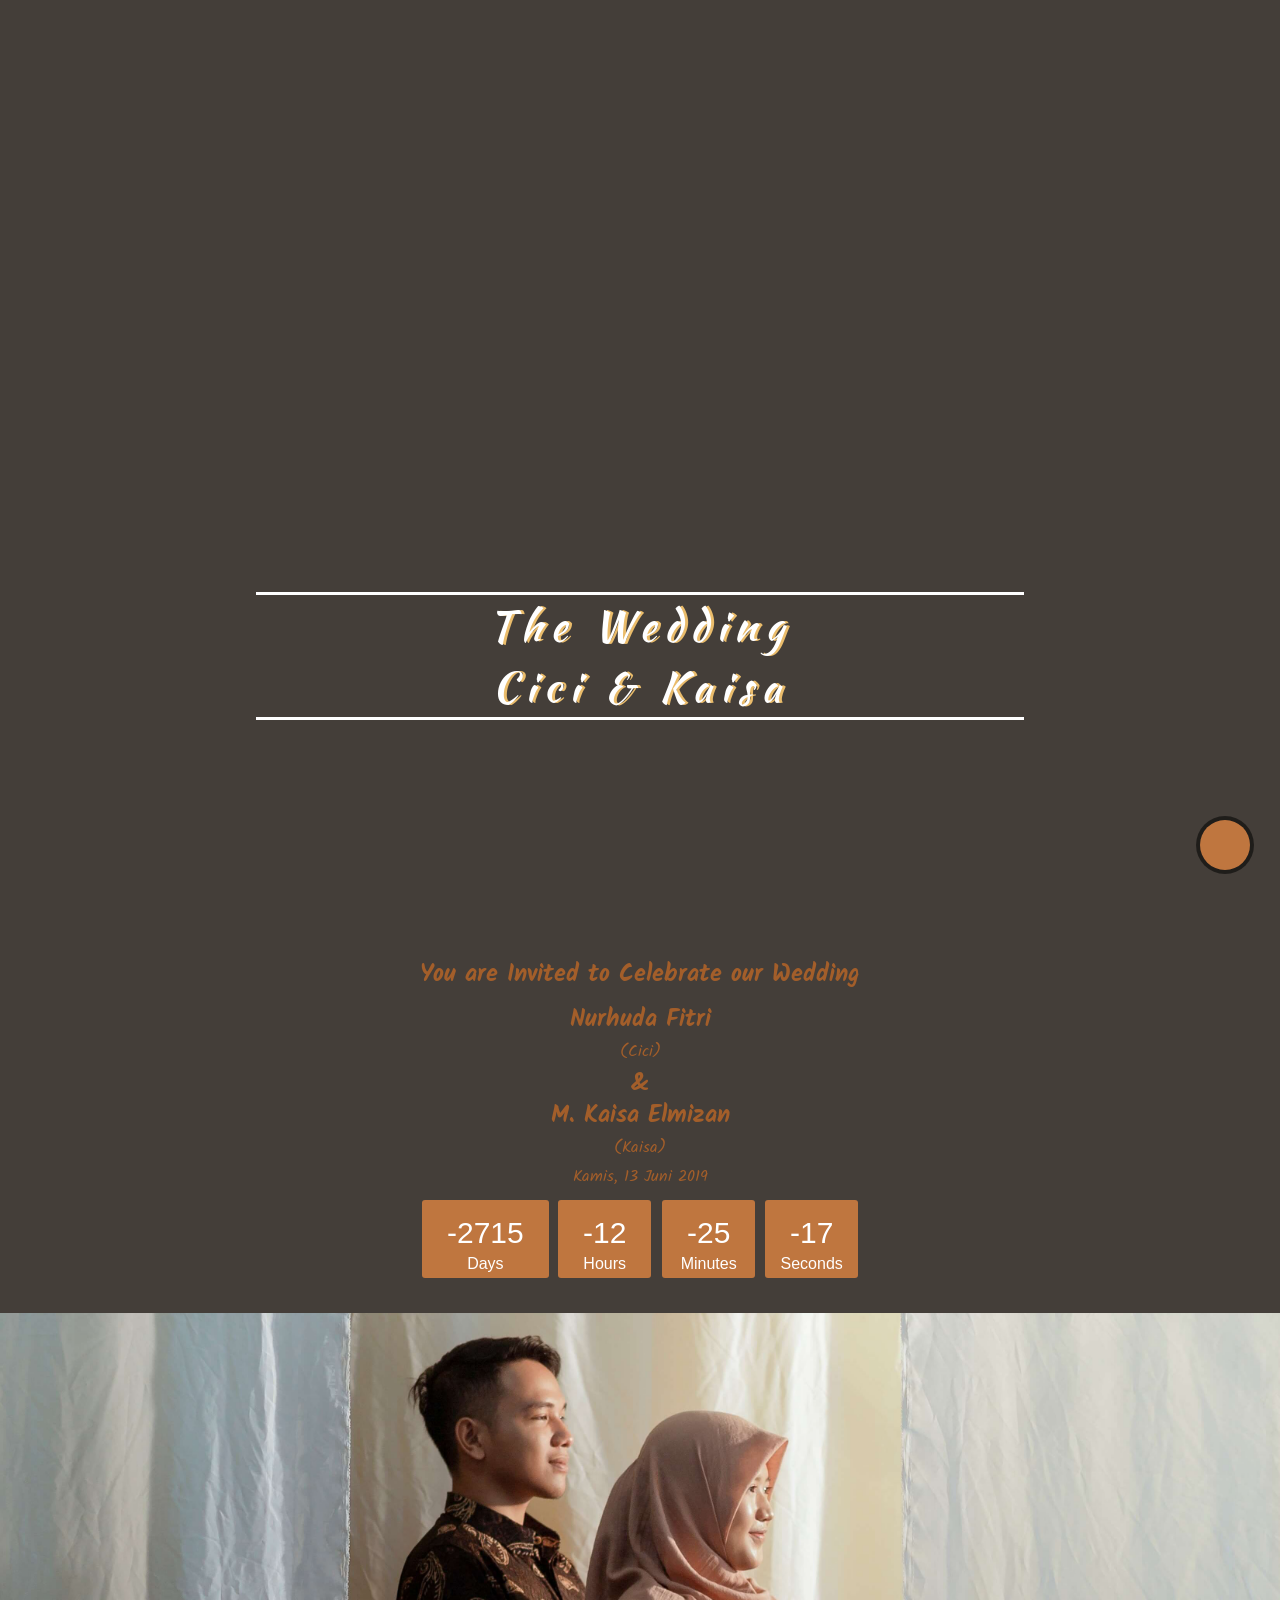
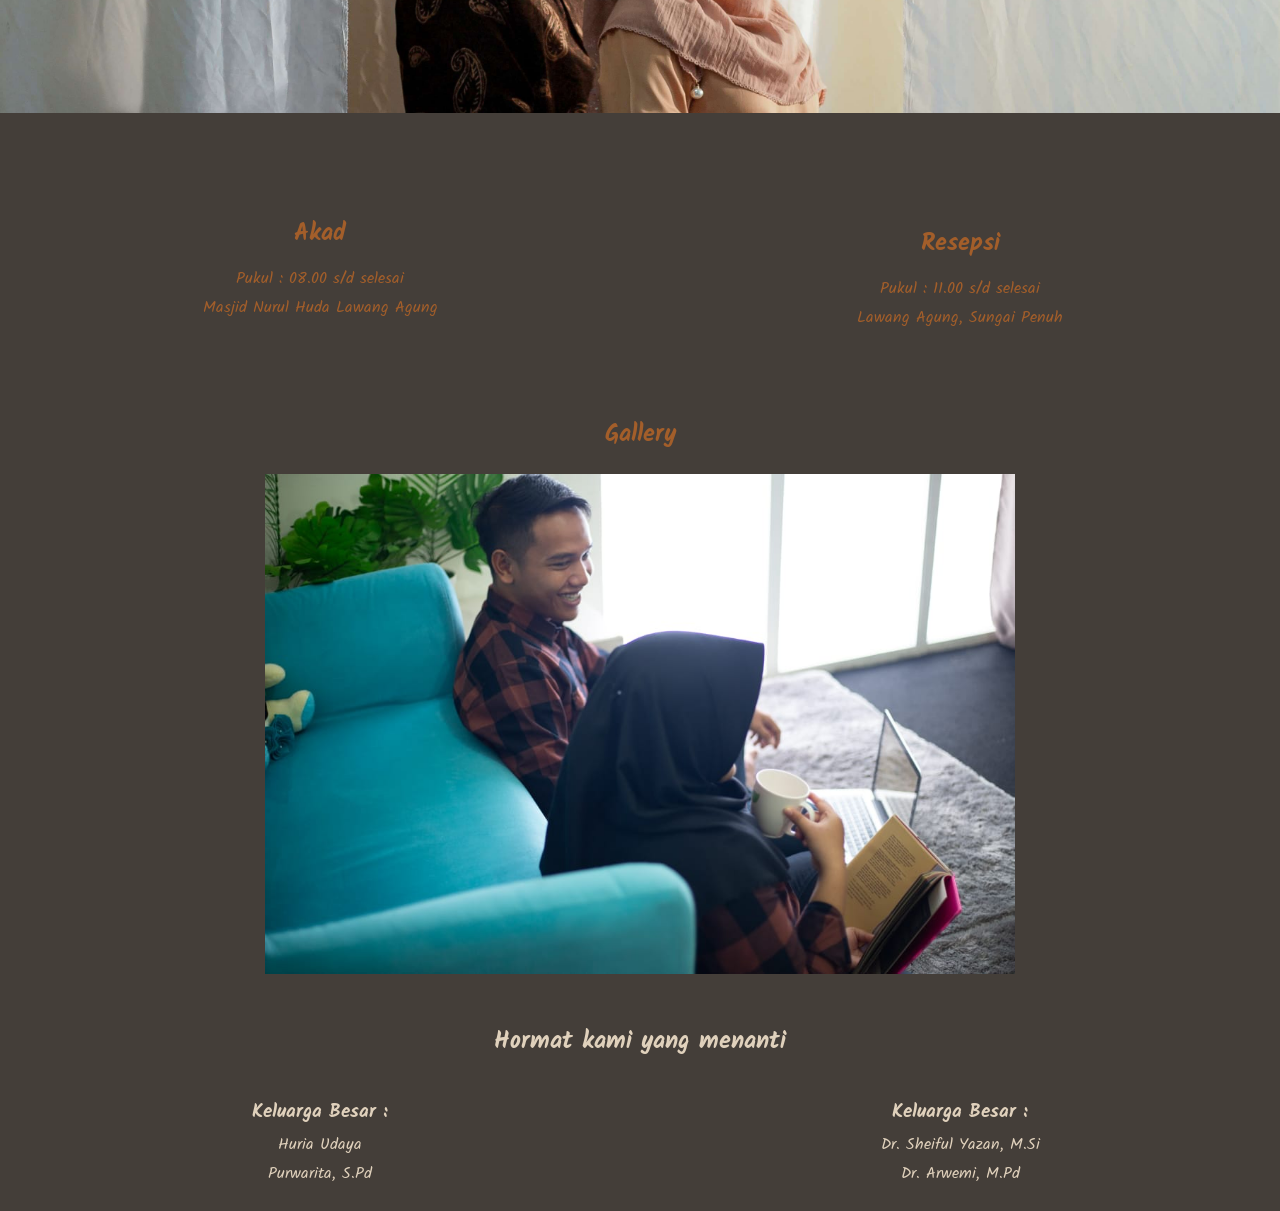
==== commit 2f5e9503: "bugs has been fixed, and adding some stuff, see desc countdown overlap fixed, img1 resized, adding a" ====
--- a/web_project_startup/index.html
+++ b/web_project_startup/index.html
@@ -1,200 +1,200 @@
-<!DOCTYPE html>
-<html lang="en" dir="ltr">
-
-<head>
-  <meta charset="utf-8">
-  <meta name="viewport" content="width=device-width, initial-scale=1.0">
-  <link rel="stylesheet" type="text/css" href="assets/css/main.css">
-  <link href="https://unpkg.com/aos@2.3.1/dist/aos.css" rel="stylesheet">
-  <script src="assets/javascript/countdown.js"></script>
-  <script src="https://unpkg.com/aos@2.3.1/dist/aos.js"></script>
-  <title>Wedding</title>
-</head>
-
-<body>
-
-  <div class="layout1">
-    <div class="ptex" data-aos-delay="100" data-aos="fade-up" data-aos-duration="3000" style="color:#ffffff">
-      <hr />
-      The Wedding </br>
-      Cici & Kaisa
-      <hr />
-    </div>
-  </div>
-  <div class="layout2">
-    <div class="row">
-      <div class="col-12 col-s-12">
-        <h2>You are Invited to Celebrate our Wedding</h2>
-        <div style="line-height: 0.5;">
-          <h2>Nurhuda Fitri</h2>
-          <p>(Cici)</p>
-          <h2>&</h2>
-          <h2>M. Kaisa Elmizan </h2>
-          <p>(Kaisa)</p>
-          <p>Kamis, 13 Juni 2019</p>
-          <div class="countdown">
-            <div id="clockdiv">
-              <div data-aos="flip-left">
-                <span class="days" id="day"></span>
-                <div class="smalltextcountdown">Days</div>
-              </div>
-              <div data-aos="flip-left" data-aos-delay="300">
-                <span class="hours" id="hour"></span>
-                <div class="smalltextcountdown">Hours</div>
-              </div>
-              <div data-aos="flip-left" data-aos-delay="600">
-                <span class="minutes" id="minute"></span>
-                <div class="smalltextcountdown">Minutes</div>
-              </div>
-              <div data-aos="flip-left" data-aos-delay="900">
-                <span class="seconds" id="second"></span>
-                <div class="smalltextcountdown">Seconds</div>
-              </div>
-            </div>
-          </div>
-        </div>
-      </div>
-    </div>
-
-    <div class="row">
-      <div class="col-12 col-s-12" style="padding : 0px;">
-        <img class="img1" src="./assets/images/gambar1.jpg" alt="">
-      </div>
-      <div class="row">
-        <div class="col-6 col-s-6">
-          <div class="box-left">
-            <div class="container">
-              <img class="symbol" src="./assets/images/ring-symbol.png" data-aos-delay="100" data-aos="zoom-in" data-aos-duration="500" alt="">
-              <h2>Akad</h2>
-              <p>Pukul : 08.00 s/d selesai </p>
-              <p>Masjid Nurul Huda Lawang Agung</p>
-              <a href="https://www.google.com/maps/place/Masjid+Nurul+Huda/@-2.0681804,101.3918987,15z/data=!4m8!1m2!2m1!1sMasjid+Nurul+Huda+Lawang+Agung!3m4!1s0x2e2da1a627349647:0x768589a9793fcecc!8m2!3d-2.0675494!4d101.399959">View on map</a>
-            </div>
-          </div>
-        </div>
-        <div class="col-6 col-s-6">
-          <div class="box-right">
-            <div class="container">
-              <img class="symbol" src="./assets/images/wedding-symbol.png" data-aos-delay="100" data-aos="zoom-in" data-aos-duration="500" alt="">
-              <h2>Resepsi</h2>
-              <p>Pukul : 11.00 s/d selesai</p>
-              <p>Lawang Agung, Sungai Penuh</p>
-              <a href="https://www.google.com/maps/place/Jalan+Pancasila+No.82,+Lawang+Agung,+Sungai+Penuh,+Kota+Sungai+Penuh,+Jambi+37111/@-2.0733363,101.408234,16z/data=!4m5!3m4!1s0x2e2da1a2fdf762f9:0xdfd8692b3a63a45b!8m2!3d-2.0715047!4d101.406915">View on map</a>
-            </div>
-          </div>
-        </div>
-      </div>
-    </div>
-
-  <!-- START SLIDESHOW -->
-  <!-- Slideshow container -->
-  <div class="row">
-    <div class="col-12 col-s-12" style="padding: 0px;">
-      <h2>Gallery</h2>
-  <div class="slideshow-container">
-    <!-- Full-width images with number and caption text -->
-    <div class="mySlides fade">
-      <img src="assets/images/img1.jpeg" >
-    </div>
-    <div class="mySlides fade">
-      <img src="assets/images/img2.jpeg" >
-    </div>
-    <div class="mySlides fade">
-      <img src="assets/images/img3.jpeg" >
-    </div>
-    <div class="mySlides fade">
-      <img src="assets/images/img4.jpg" >
-    </div>
-    <div class="mySlides fade">
-      <img src="assets/images/img5.jpeg" >
-    </div>
-    <div class="mySlides fade">
-      <img src="assets/images/img6.jpeg" >
-    </div>
-    <div class="mySlides fade">
-      <img src="assets/images/img7.jpeg" >
-    </div>
-    <div class="mySlides fade">
-      <img src="assets/images/img8.jpeg" >
-    </div>
-    <div class="mySlides fade">
-      <img src="assets/images/img9.jpeg" >
-    </div>
-    <div class="mySlides fade">
-      <img src="assets/images/img10.jpeg" >
-    </div>
-    <div class="mySlides fade">
-      <img src="assets/images/img11.jpeg" >
-    </div>
-
-    <!-- Next and previous buttons -->
-    <!-- <a class="prev" onclick="plusSlides(-1)">&#10094;</a>
-    <a class="next" onclick="plusSlides(1)">&#10095;</a> -->
-  </div>
-</div>
-</div>
-</div>
-  <!-- <br> -->
-
-  <!-- The dots/circles -->
-  <!-- <div style="text-align:center">
-    <span class="dot" onclick="currentSlide(1)"></span>
-    <span class="dot" onclick="currentSlide(2)"></span>
-    <span class="dot" onclick="currentSlide(3)"></span>
-  </div> -->
-  <!-- end slideshow -->
-  <div class="layout5">
-    <div class="row ">
-      <div class="col-12 col-s-12">
-        <h2>Hormat kami yang menanti</h2>
-      </div>
-    </div>
-    <div class="row">
-      <div class="col-6 col-s-6">
-        <div class="container">
-          <h3>Keluarga Besar :</h3>
-          <p>Huria Udaya</p>
-          <p>Purwarita, S.Pd</p>
-        </div>
-      </div>
-      <div class="col-6 col-s-6">
-        <div class="container">
-          <h3>Keluarga Besar :</h3>
-          <p>Dr. Sheiful Yazan, M.Si</p>
-          <p>Dr. Arwemi, M.Pd</p>
-        </div>
-      </div>
-    </div>
-  </div>
-  <!---AudioPlayButton-->
-  <div class="audioplay-object">
-    <div class="audioplay-button"></div>
-    <audio class="audioplay-player" data-aploop="yes">
-      <source src="assets/music/Elvis Presley - Cant Help Falling In Love With You (Saxophone Cover by Alexandra).mp3" /> <!--Credit:  Bensound-->
-      <source src="assets/music/Elvis Presley - Cant Help Falling In Love With You (Saxophone Cover by Alexandra).ogg" /> <!--Credit: Bensound-->
-      Your browser doesn't support &lt;audio&gt; element.
-    </audio>
-    <script src="assets/javascript/audioplayer.js"></script>
-  </div>
-<!--END AudioPlayButton--> 
-  <!-- <div class="layout4">
-    <div class="row">
-      <div class="col-12 col-s-12">
-
-        <div class="map">
-          <iframe src="https://embed.waze.com/iframe?zoom=16&lat=-2.067549&lon=101.399959&pin=1&desc=1" width="600" height="450" allowfullscreen></iframe>
-        </div>
-      </div>
-    </div>
-  </div> -->
-  
-  <script src="assets/javascript/slideshow.js"></script>
-  <script>
-    window.addEventListener('load', AOS.refresh)
-    AOS.init({
-      once: true,
-    });
-  </script>
-</body>
-
-</html>
+<!DOCTYPE html>
+<html lang="en" dir="ltr">
+
+<head>
+  <meta charset="utf-8">
+  <meta name="viewport" content="width=device-width, initial-scale=1.0">
+  <link rel="stylesheet" type="text/css" href="assets/css/main.css">
+  <link href="https://unpkg.com/aos@2.3.1/dist/aos.css" rel="stylesheet">
+  <script src="assets/javascript/countdown.js"></script>
+  <script src="https://unpkg.com/aos@2.3.1/dist/aos.js"></script>
+  <title>Wedding</title>
+</head>
+
+<body>
+
+  <div class="header">
+    <div class="ptex" data-aos-delay="100" data-aos="fade-up" data-aos-duration="3000" style="color:#ffffff">
+      <hr />
+
+      The Wedding </br>
+      Cici & Kaisa
+
+      <hr />
+    </div>
+  </div>
+  <div class="back-pattern">
+    <div class="row">
+      <div class="col-12 col-s-12">
+        <h2>You are Invited to Celebrate our Wedding</h2>
+        <div style="line-height: 0.5;">
+          <h2>Nurhuda Fitri</h2>
+          <p>(Cici)</p>
+          <h2>&</h2>
+          <h2>M. Kaisa Elmizan </h2>
+          <p>(Kaisa)</p>
+          <p>Kamis, 13 Juni 2019</p>
+          <div class="countdown">
+            <div id="clockdiv">
+              <div data-aos="flip-left">
+                <span class="days" id="day"></span>
+                <div class="smalltextcountdown">Days</div>
+              </div>
+              <div data-aos="flip-left" data-aos-delay="300">
+                <span class="hours" id="hour"></span>
+                <div class="smalltextcountdown">Hours</div>
+              </div>
+              <div data-aos="flip-left" data-aos-delay="600">
+                <span class="minutes" id="minute"></span>
+                <div class="smalltextcountdown">Minutes</div>
+              </div>
+              <div data-aos="flip-left" data-aos-delay="900">
+                <span class="seconds" id="second"></span>
+                <div class="smalltextcountdown">Seconds</div>
+              </div>
+            </div>
+          </div>
+        </div>
+      </div>
+    </div>
+
+    <div class="row">
+      <div class="col-12 col-s-12" style="padding : 0px;">
+        <img class="img1" src="./assets/images/gambar2.jpg" alt="">
+      </div>
+      <div class="row">
+        <div class="col-6 col-s-6">
+          <div class="box">
+            <div class="container">
+              <img class="symbol" src="./assets/images/ring-symbol.png" data-aos-delay="100" data-aos="zoom-in" data-aos-duration="500" alt="">
+              <h2>Akad</h2>
+              <p>Pukul : 08.00 s/d selesai </p>
+              <p>Masjid Nurul Huda Lawang Agung</p>
+              <div class="viewMap" data-aos="fade-right">
+                <a href="https://www.google.com/maps/place/Masjid+Nurul+Huda/@-2.0681804,101.3918987,15z/data=!4m8!1m2!2m1!1sMasjid+Nurul+Huda+Lawang+Agung!3m4!1s0x2e2da1a627349647:0x768589a9793fcecc!8m2!3d-2.0675494!4d101.399959">View on map</a>
+              </div>
+            </div>
+          </div>
+        </div>
+        <div class="col-6 col-s-6">
+          <div class="box">
+            <div class="container">
+              <img class="symbol" src="./assets/images/wedding-symbol.png" data-aos-delay="100" data-aos="zoom-in" data-aos-duration="500" alt="">
+              <h2>Resepsi</h2>
+              <p>Pukul : 11.00 s/d selesai</p>
+              <p>Lawang Agung, Sungai Penuh</p>
+              <div class="viewMap" data-aos="fade-left">
+                <a
+                  href="https://www.google.com/maps/place/Jalan+Pancasila+No.82,+Lawang+Agung,+Sungai+Penuh,+Kota+Sungai+Penuh,+Jambi+37111/@-2.0733363,101.408234,16z/data=!4m5!3m4!1s0x2e2da1a2fdf762f9:0xdfd8692b3a63a45b!8m2!3d-2.0715047!4d101.406915">View
+                  on map</a>
+              </div>
+            </div>
+          </div>
+        </div>
+      </div>
+    </div>
+
+    <!-- START SLIDESHOW -->
+    <!-- Slideshow container -->
+    <div class="row">
+      <div class="col-12 col-s-12" style="padding: 0px;">
+        <h2>Gallery</h2>
+        <div class="slideshow-container">
+          <!-- Full-width images with number and caption text -->
+          <div class="mySlides fade">
+            <img src="assets/images/img1.jpeg">
+          </div>
+          <div class="mySlides fade">
+            <img src="assets/images/img2.jpeg">
+          </div>
+          <div class="mySlides fade">
+            <img src="assets/images/img3.jpeg">
+          </div>
+          <div class="mySlides fade">
+            <img src="assets/images/img4.jpg">
+          </div>
+          <div class="mySlides fade">
+            <img src="assets/images/img5.jpeg">
+          </div>
+          <div class="mySlides fade">
+            <img src="assets/images/img6.jpeg">
+          </div>
+          <div class="mySlides fade">
+            <img src="assets/images/img7.jpeg">
+          </div>
+          <div class="mySlides fade">
+            <img src="assets/images/img8.jpeg">
+          </div>
+          <div class="mySlides fade">
+            <img src="assets/images/img9.jpeg">
+          </div>
+          <div class="mySlides fade">
+            <img src="assets/images/img10.jpeg">
+          </div>
+          <div class="mySlides fade">
+            <img src="assets/images/img11.jpeg">
+          </div>
+
+          <!-- Next and previous buttons -->
+          <!-- <a class="prev" onclick="plusSlides(-1)">&#10094;</a>
+    <a class="next" onclick="plusSlides(1)">&#10095;</a> -->
+        </div>
+      </div>
+    </div>
+  </div>
+  <!-- <br> -->
+
+  <!-- The dots/circles -->
+  <!-- <div style="text-align:center">
+    <span class="dot" onclick="currentSlide(1)"></span>
+    <span class="dot" onclick="currentSlide(2)"></span>
+    <span class="dot" onclick="currentSlide(3)"></span>
+  </div> -->
+  <!-- end slideshow -->
+  <div class="footer" >
+    <div class="row">
+      <div class="col-12 col-s-12" style="padding :0px; margin-top:10px;">
+        <h2>Hormat kami yang menanti</h2>
+      </div>
+    </div>
+    <div class="row">
+      <div class="col-6 col-s-6" style="padding :0px;">
+        <div class="container">
+          <h3>Keluarga Besar :</h3>
+          <p>Huria Udaya</p>
+          <p>Purwarita, S.Pd</p>
+        </div>
+      </div>
+      <div class="col-6 col-s-6"style="padding :0px;">
+        <div class="container">
+          <h3>Keluarga Besar :</h3>
+          <p>Dr. Sheiful Yazan, M.Si</p>
+          <p>Dr. Arwemi, M.Pd</p>
+        </div>
+      </div>
+    </div>
+  </div>
+  <!---AudioPlayButton-->
+  <div class="audioplay-object">
+    <div class="audioplay-button"></div>
+    <audio class="audioplay-player" data-aploop="yes">
+      <source src="assets/music/Elvis Presley - Cant Help Falling In Love With You (Saxophone Cover by Alexandra).mp3" />
+      <!--Credit:  Bensound-->
+      <source src="assets/music/Elvis Presley - Cant Help Falling In Love With You (Saxophone Cover by Alexandra).ogg" />
+      <!--Credit: Bensound-->
+      Your browser doesn't support &lt;audio&gt; element.
+    </audio>
+    <script src="assets/javascript/audioplayer.js"></script>
+  </div>
+  <!--END AudioPlayButton-->
+
+  <script src="assets/javascript/slideshow.js"></script>
+  <script>
+    window.addEventListener('load', AOS.refresh)
+    AOS.init({
+      once: true,
+    });
+  </script>
+</body>
+
+</html>
--- a/web_project_startup/assets/css/main.css
+++ b/web_project_startup/assets/css/main.css
@@ -8,10 +8,20 @@
   max-width: 100%;
   height:100%;
 }
-
+body {
+  background-color: #443e39;
+}
+:not(a){
+  -webkit-user-select: none; /* Safari 3.1+ */
+  -moz-user-select: none; /* Firefox 2+ */
+  -ms-user-select: none; /* IE 10+ */
+  user-select: none; /* Standard syntax */
+}
 /* RESPONSIVE */
 * {
   box-sizing: border-box;
+  -webkit-box-sizing:border-box;
+-moz-box-sizing:border-box;
 }
 
 [class*="col-"] {
@@ -79,6 +89,15 @@
   div .mySlides img{
     height: 500px;
   }
+  div #clockdiv  div span{
+    padding: 15px;
+
+  }
+  /* END IF desktop */
+}
+
+.viewMap a:hover{
+  font-weight: bold;
 }
 hr {
     display: block;
@@ -99,7 +118,7 @@
  	letter-spacing:8px;
   font-family: 'Pacifico','Kaushan Script';
 }
-.layout1{
+.header{
   min-height: 100%;
   position: relative;
 	background-repeat: no-repeat;
@@ -111,7 +130,7 @@
 
 }
 
-.layout2 {
+.back-pattern {
   background-attachment: fixed;
   background-repeat: repeat;
   background-image: url('../images/back-pattern.jpg');
@@ -122,53 +141,48 @@
   font-family: 'Kalam';
 }
 
-.layout2 p{
+.back-pattern p{
    line-height: 0.8;
    font-family: 'Kalam';
 }
 
-.layout2 a {
+.back-pattern a {
   color: #a35e2a;
 }
 
-.layout3{
-
-  background-image: url('../images/gambar1.jpg');
-  min-height: 400px;
-}
-.layout4{
-  padding: 50px;
-}
-.layout5{
+.footer{
+  line-height: 0.8;
+  color: #e0d1bc;
   text-align: center;
   font-family: 'Kalam';
 }
-.pattern{
-  background-image: url('../images/back-pattern.jpg');
-  background-repeat: repeat;
-  background-size: cover;
-}
+
 /* COUNTDOWN */
 .countdown{
   text-align: center;
 }
 #clockdiv{
+  display: flex;
+  flex-wrap: nowrap;
+  justify-content: center;
   font-family: sans-serif;
   color: #fff;
-  display: inline-block;
+
   font-weight: 100;
   text-align: center;
   font-size: 30px;
+
 }
 
 #clockdiv > div{
+  margin: 0px 5px;
   padding: 10px;
   border-radius: 3px;
   background: #bf763f;
   display: inline-block;
 }
 #clockdiv div > span{
-  padding: 15px;
+  padding: 10px;
   display: inline-block;
   align-content: center;
 }
@@ -211,7 +225,11 @@
   right: 30px;
   bottom:30px;
 }
-
+.audioplay-object:hover{
+-ms-transform: scale(1.1, 1.1); /* IE 9 */
+  -webkit-transform: scale(1.1, 1.1); /* Safari */
+  transform: scale(1.1, 1.1);
+}
 .audioplay-button {
   margin-left: auto;
   margin-right: auto;
@@ -327,4 +345,3 @@
 }
 
 /*END SlideShow*/
-
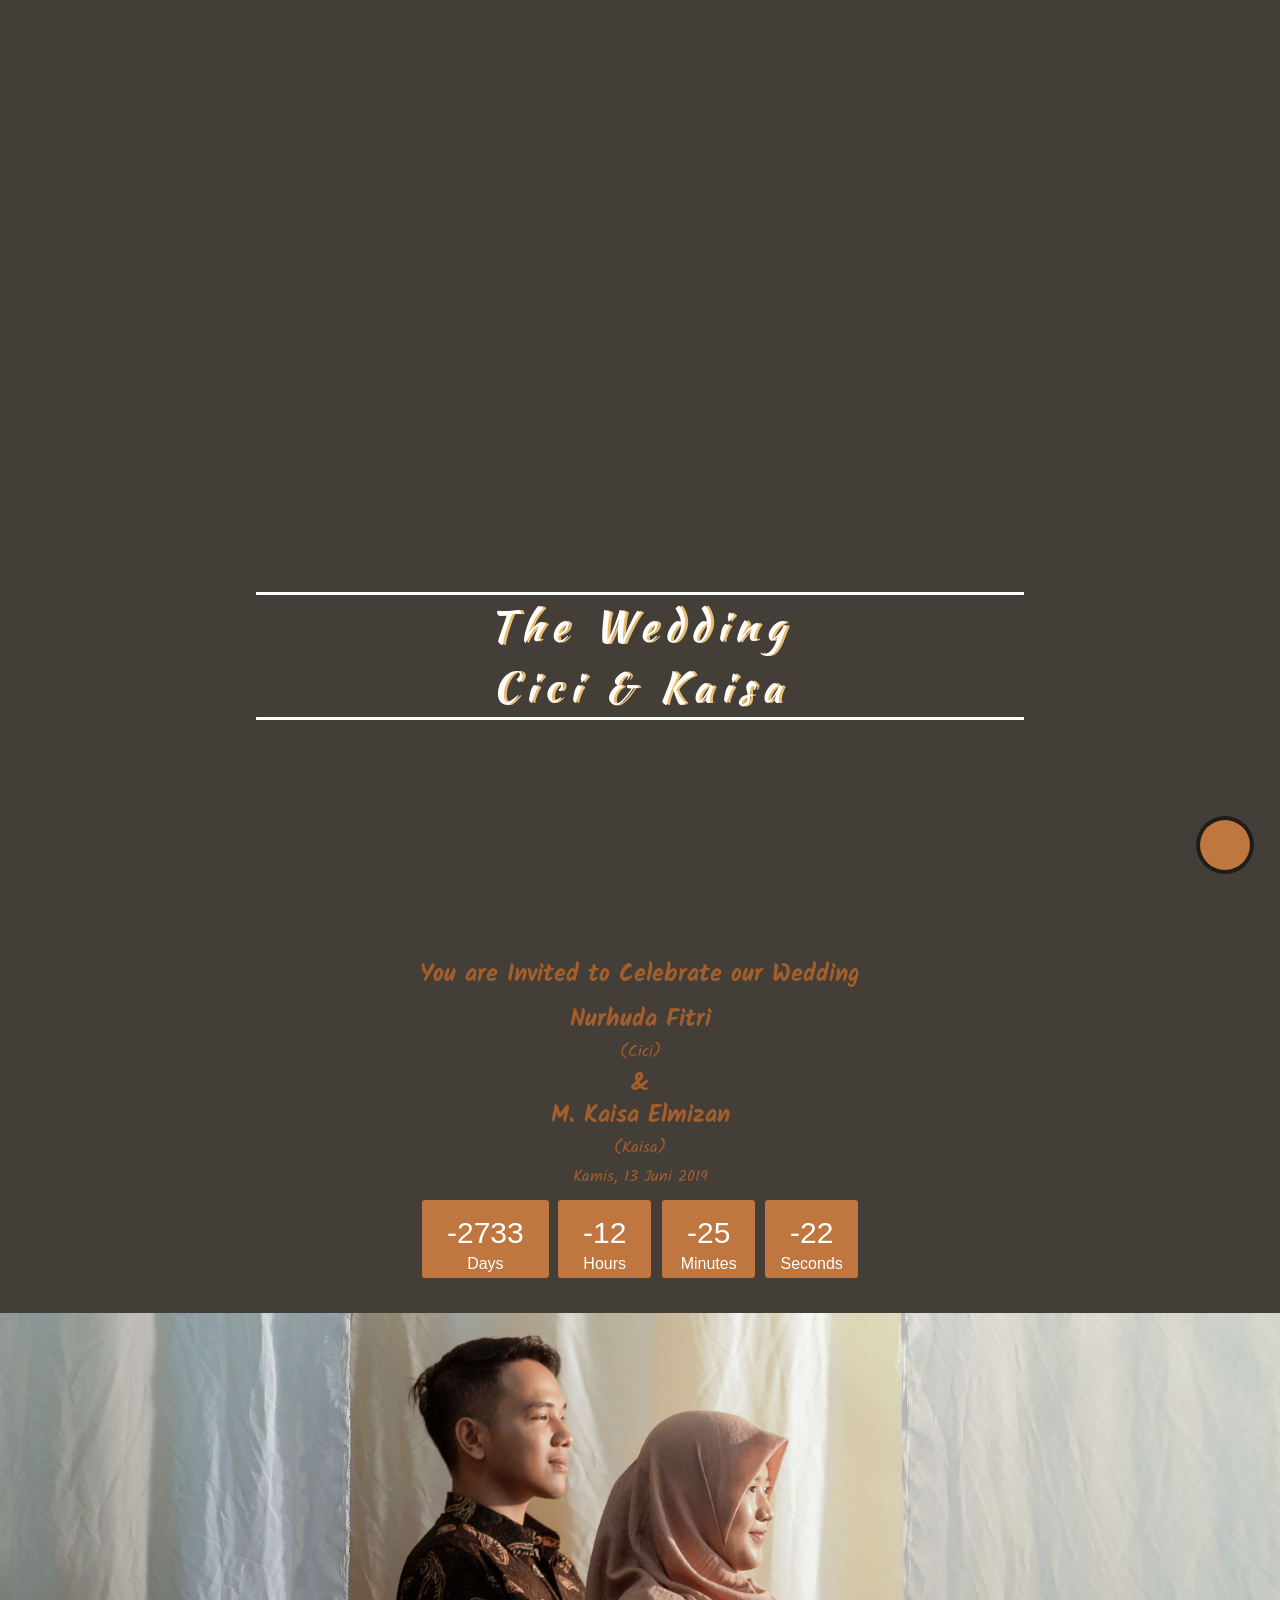
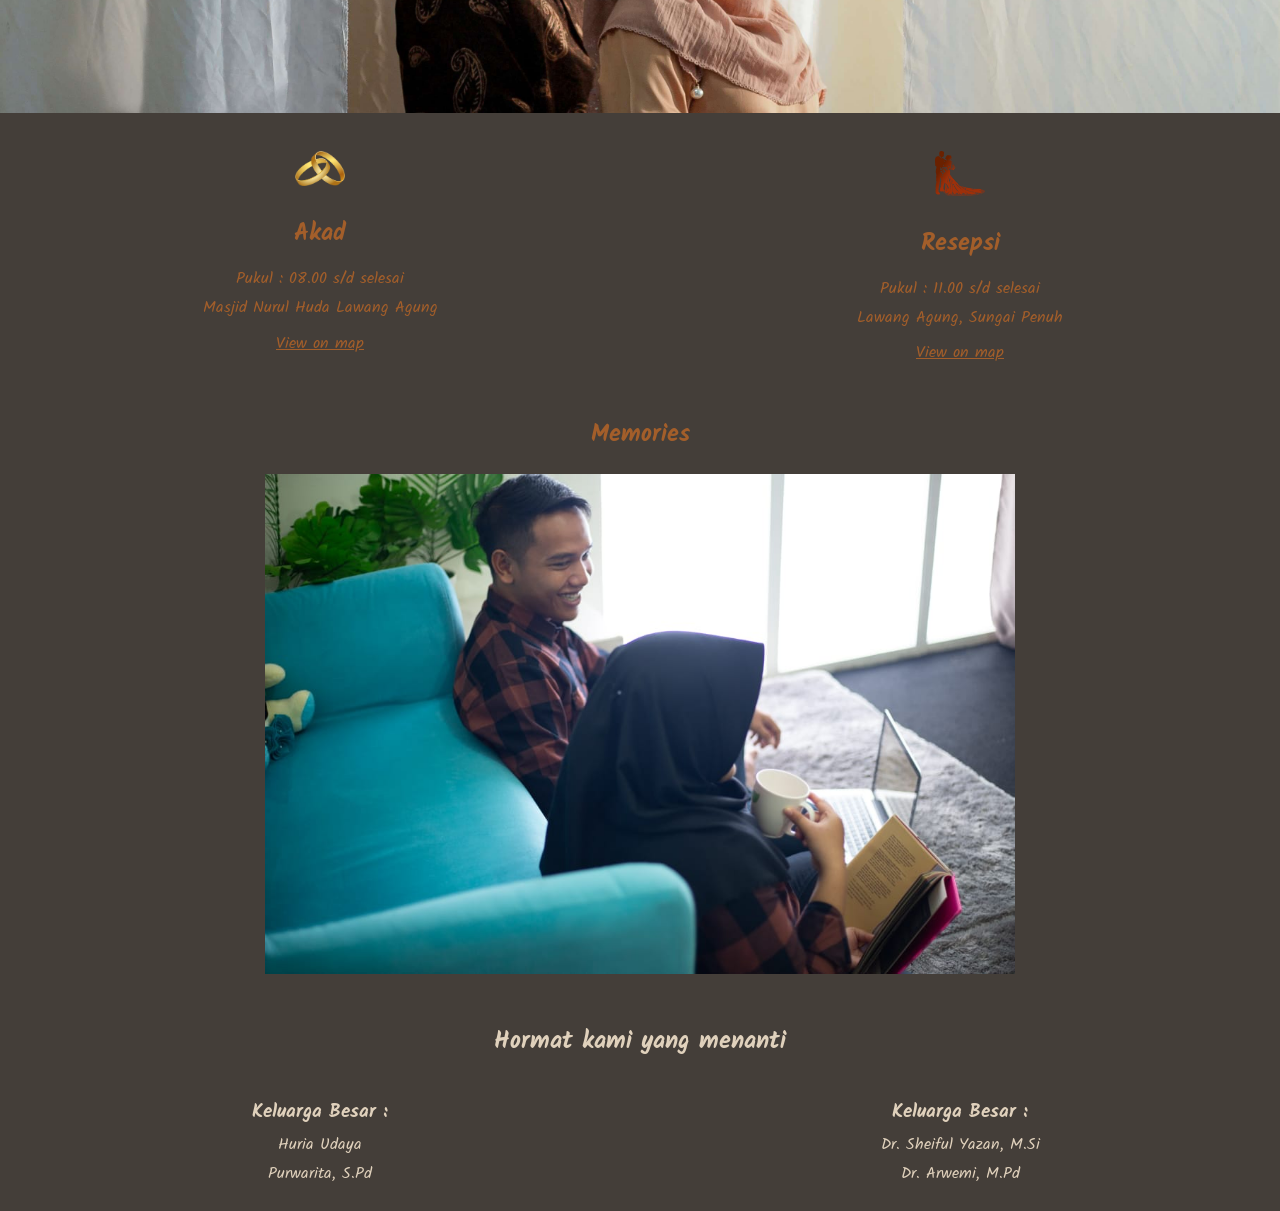
==== commit 8977d3da: "beautify gallery and all" ====
--- a/web_project_startup/index.html
+++ b/web_project_startup/index.html
@@ -66,12 +66,15 @@
         <div class="col-6 col-s-6">
           <div class="box">
             <div class="container">
-              <img class="symbol" src="./assets/images/ring-symbol.png" data-aos-delay="100" data-aos="zoom-in" data-aos-duration="500" alt="">
+              <img class="symbol" src="./assets/images/ring-symbol.png" data-aos-delay="100" data-aos="zoom-in"
+                data-aos-duration="500" alt="">
               <h2>Akad</h2>
               <p>Pukul : 08.00 s/d selesai </p>
               <p>Masjid Nurul Huda Lawang Agung</p>
               <div class="viewMap" data-aos="fade-right">
-                <a href="https://www.google.com/maps/place/Masjid+Nurul+Huda/@-2.0681804,101.3918987,15z/data=!4m8!1m2!2m1!1sMasjid+Nurul+Huda+Lawang+Agung!3m4!1s0x2e2da1a627349647:0x768589a9793fcecc!8m2!3d-2.0675494!4d101.399959">View on map</a>
+                <a
+                  href="https://www.google.com/maps/place/Masjid+Nurul+Huda/@-2.0681804,101.3918987,15z/data=!4m8!1m2!2m1!1sMasjid+Nurul+Huda+Lawang+Agung!3m4!1s0x2e2da1a627349647:0x768589a9793fcecc!8m2!3d-2.0675494!4d101.399959">View
+                  on map</a>
               </div>
             </div>
           </div>
@@ -79,7 +82,8 @@
         <div class="col-6 col-s-6">
           <div class="box">
             <div class="container">
-              <img class="symbol" src="./assets/images/wedding-symbol.png" data-aos-delay="100" data-aos="zoom-in" data-aos-duration="500" alt="">
+              <img class="symbol" src="./assets/images/wedding-symbol.png" data-aos-delay="100" data-aos="zoom-in"
+                data-aos-duration="500" alt="">
               <h2>Resepsi</h2>
               <p>Pukul : 11.00 s/d selesai</p>
               <p>Lawang Agung, Sungai Penuh</p>
@@ -98,14 +102,11 @@
     <!-- Slideshow container -->
     <div class="row">
       <div class="col-12 col-s-12" style="padding: 0px;">
-        <h2>Gallery</h2>
+        <h2>Memories</h2>
         <div class="slideshow-container">
           <!-- Full-width images with number and caption text -->
           <div class="mySlides fade">
             <img src="assets/images/img1.jpeg">
-          </div>
-          <div class="mySlides fade">
-            <img src="assets/images/img2.jpeg">
           </div>
           <div class="mySlides fade">
             <img src="assets/images/img3.jpeg">
@@ -134,24 +135,13 @@
           <div class="mySlides fade">
             <img src="assets/images/img11.jpeg">
           </div>
-
-          <!-- Next and previous buttons -->
-          <!-- <a class="prev" onclick="plusSlides(-1)">&#10094;</a>
-    <a class="next" onclick="plusSlides(1)">&#10095;</a> -->
         </div>
       </div>
     </div>
   </div>
-  <!-- <br> -->
 
-  <!-- The dots/circles -->
-  <!-- <div style="text-align:center">
-    <span class="dot" onclick="currentSlide(1)"></span>
-    <span class="dot" onclick="currentSlide(2)"></span>
-    <span class="dot" onclick="currentSlide(3)"></span>
-  </div> -->
   <!-- end slideshow -->
-  <div class="footer" >
+  <div class="footer">
     <div class="row">
       <div class="col-12 col-s-12" style="padding :0px; margin-top:10px;">
         <h2>Hormat kami yang menanti</h2>
@@ -165,7 +155,7 @@
           <p>Purwarita, S.Pd</p>
         </div>
       </div>
-      <div class="col-6 col-s-6"style="padding :0px;">
+      <div class="col-6 col-s-6" style="padding :0px;">
         <div class="container">
           <h3>Keluarga Besar :</h3>
           <p>Dr. Sheiful Yazan, M.Si</p>
@@ -178,9 +168,11 @@
   <div class="audioplay-object">
     <div class="audioplay-button"></div>
     <audio class="audioplay-player" data-aploop="yes">
-      <source src="assets/music/Elvis Presley - Cant Help Falling In Love With You (Saxophone Cover by Alexandra).mp3" />
+      <source
+        src="assets/music/Elvis Presley - Cant Help Falling In Love With You (Saxophone Cover by Alexandra).mp3" />
       <!--Credit:  Bensound-->
-      <source src="assets/music/Elvis Presley - Cant Help Falling In Love With You (Saxophone Cover by Alexandra).ogg" />
+      <source
+        src="assets/music/Elvis Presley - Cant Help Falling In Love With You (Saxophone Cover by Alexandra).ogg" />
       <!--Credit: Bensound-->
       Your browser doesn't support &lt;audio&gt; element.
     </audio>
@@ -197,4 +189,4 @@
   </script>
 </body>
 
-</html>
+</html>
--- a/web_project_startup/assets/css/main.css
+++ b/web_project_startup/assets/css/main.css
@@ -245,7 +245,6 @@
 /*START SlideShow*/
 /* Slideshow container */
 /* * {box-sizing: border-box;} ALREADY HAVE IT*/
-/* img {vertical-align: middle;} */
 .slideshow-container {
   max-width: 100%;
   position: relative;
@@ -290,42 +289,6 @@
   background-color: rgba(0,0,0,0.8);
 }
 
-/* Caption text */
-/* .text {
-  color: #f2f2f2;
-  font-size: 15px;
-  padding: 8px 12px;
-  position: absolute;
-  bottom: 8px;
-  width: 100%;
-  text-align: center;
-} */
-
-/* Number text (1/3 etc) */
-/* .numbertext {
-  color: #f2f2f2;
-  font-size: 12px;
-  padding: 8px 12px;
-  position: absolute;
-  top: 0;
-} */
-
-/* The dots/bullets/indicators */
-/* .dot {
-  cursor: pointer;
-  height: 15px;
-  width: 15px;
-  margin: 0 2px;
-  background-color: #bbb;
-  border-radius: 50%;
-  display: inline-block;
-  transition: background-color 0.6s ease;
-} */
-
-/* .active, .dot:hover {
-  background-color: #717171;
-} */
-
 /* Fading animation */
 .fade {
   -webkit-animation-name: fade;
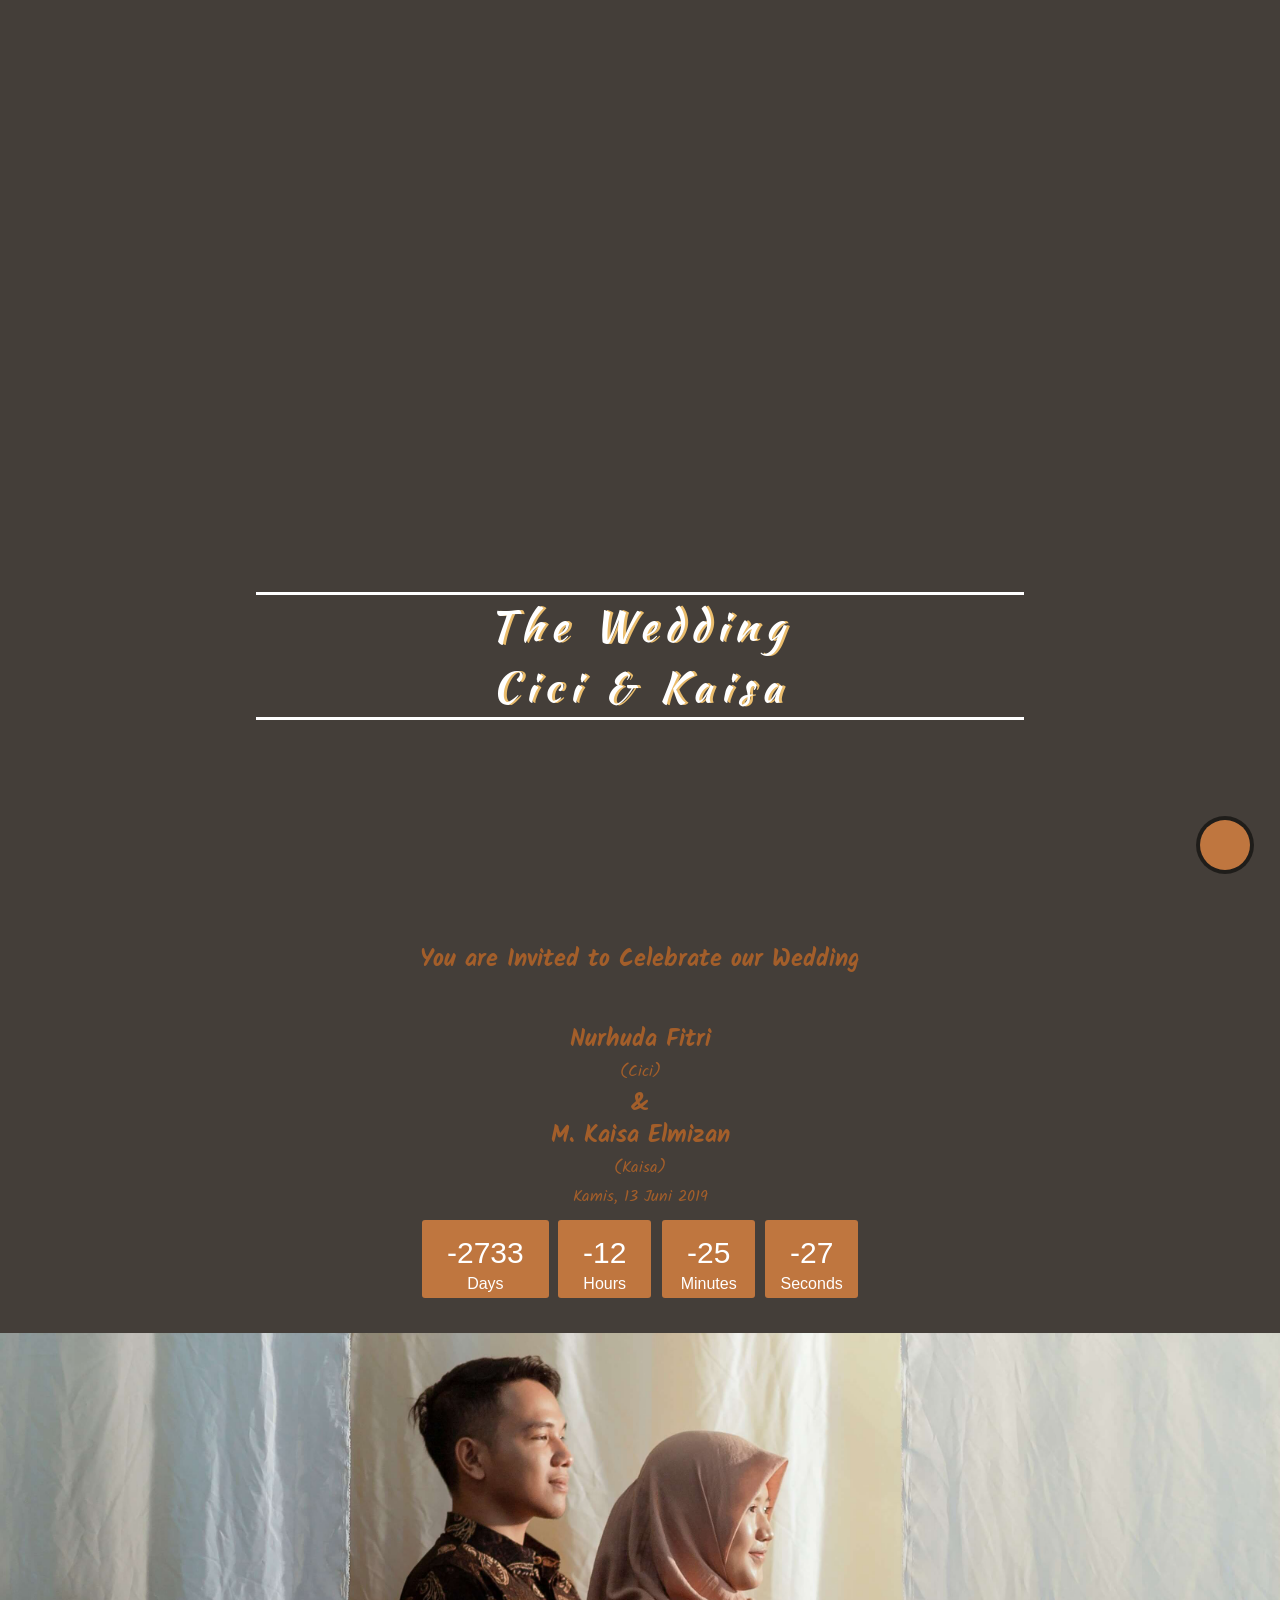
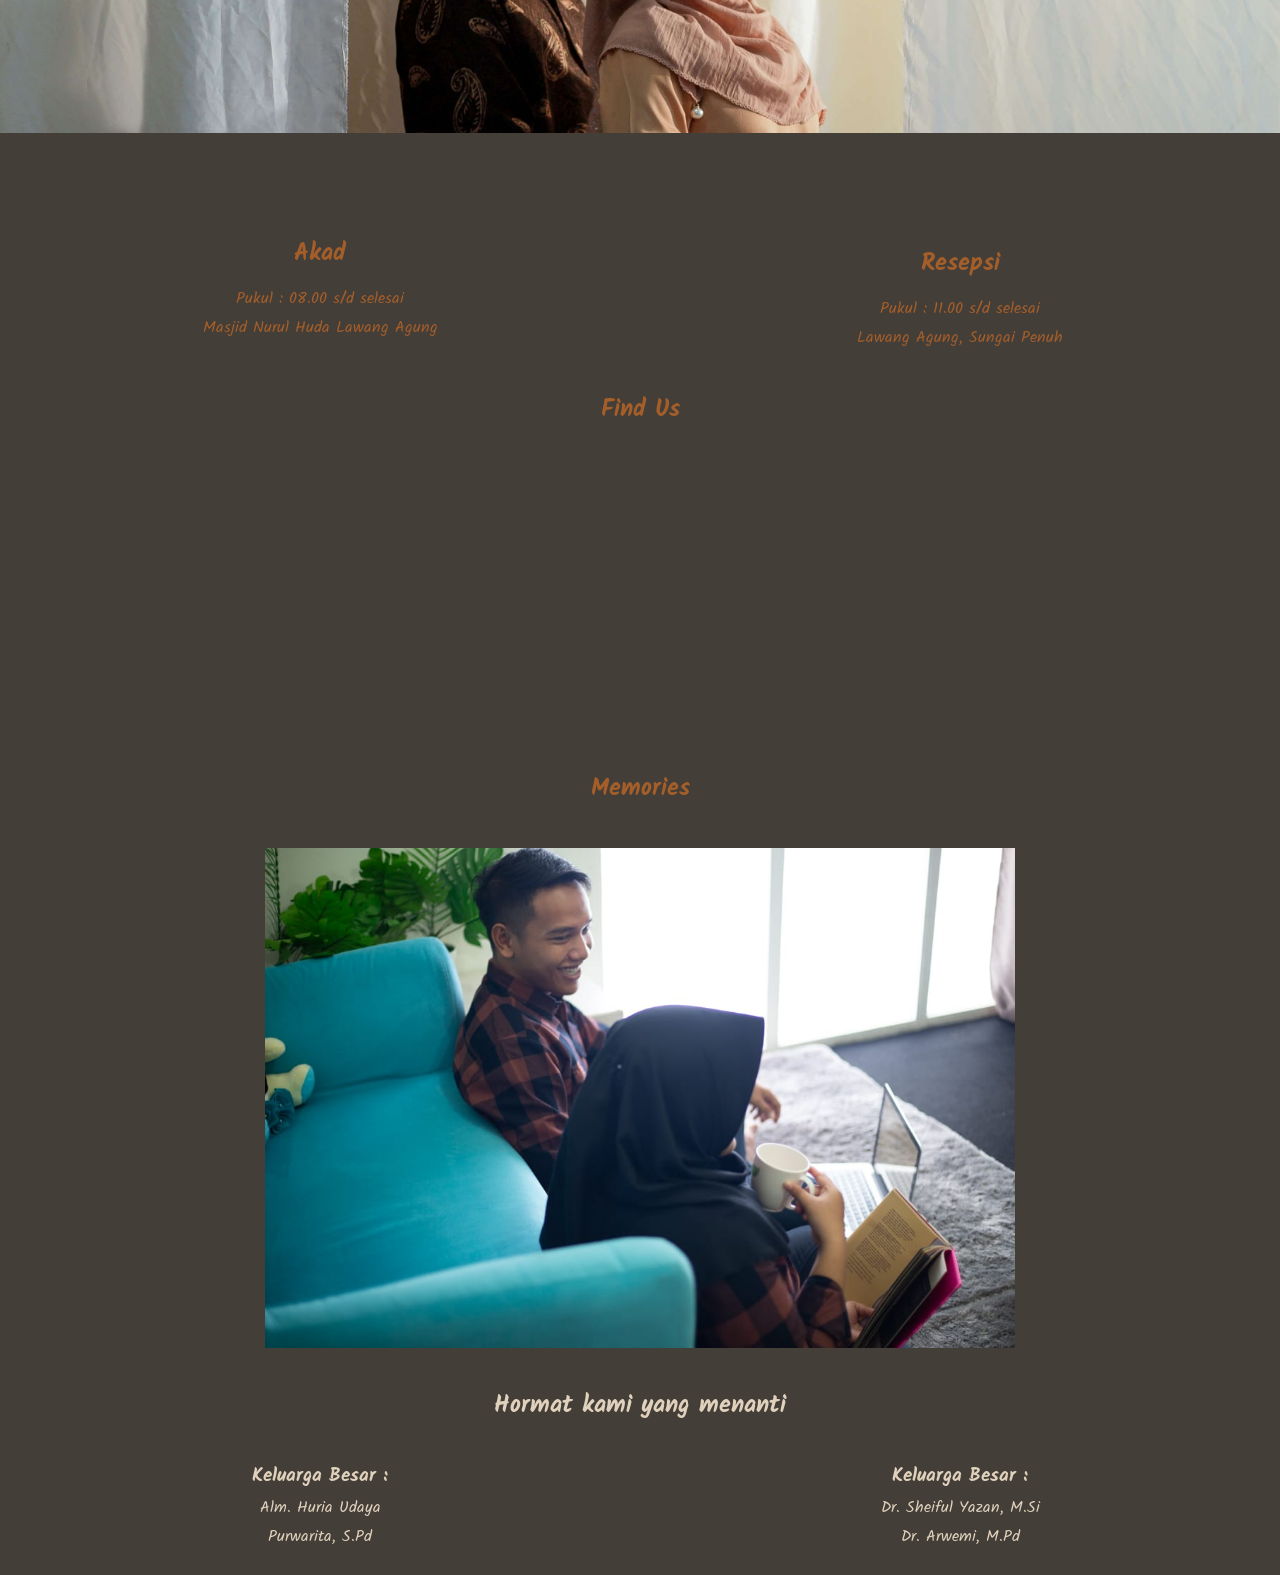
==== commit e6fcb662: "Add files via upload" ====
--- a/web_project_startup/index.html
+++ b/web_project_startup/index.html
@@ -25,8 +25,9 @@
   </div>
   <div class="back-pattern">
     <div class="row">
+        <div class="undangan"> 
+            <h2>You are Invited to Celebrate our Wedding</h2>  </div>
       <div class="col-12 col-s-12">
-        <h2>You are Invited to Celebrate our Wedding</h2>
         <div style="line-height: 0.5;">
           <h2>Nurhuda Fitri</h2>
           <p>(Cici)</p>
@@ -72,10 +73,13 @@
               <p>Pukul : 08.00 s/d selesai </p>
               <p>Masjid Nurul Huda Lawang Agung</p>
               <div class="viewMap" data-aos="fade-right">
-                <a
+               <!-- <a
                   href="https://www.google.com/maps/place/Masjid+Nurul+Huda/@-2.0681804,101.3918987,15z/data=!4m8!1m2!2m1!1sMasjid+Nurul+Huda+Lawang+Agung!3m4!1s0x2e2da1a627349647:0x768589a9793fcecc!8m2!3d-2.0675494!4d101.399959">View
-                  on map</a>
-              </div>
+                  on map</a>-->
+              </div>
+              <!--<div class="temukan">
+                  <h2> Find Us</h2>
+              </div>-->
             </div>
           </div>
         </div>
@@ -88,21 +92,28 @@
               <p>Pukul : 11.00 s/d selesai</p>
               <p>Lawang Agung, Sungai Penuh</p>
               <div class="viewMap" data-aos="fade-left">
-                <a
+               <!-- <a
                   href="https://www.google.com/maps/place/Jalan+Pancasila+No.82,+Lawang+Agung,+Sungai+Penuh,+Kota+Sungai+Penuh,+Jambi+37111/@-2.0733363,101.408234,16z/data=!4m5!3m4!1s0x2e2da1a2fdf762f9:0xdfd8692b3a63a45b!8m2!3d-2.0715047!4d101.406915">View
-                  on map</a>
+                  on map</a> -->
               </div>
             </div>
           </div>
         </div>
+        <div class="temukan">
+            <h2> Find Us</h2>
+        </div>
+        <div class="mapouter"><div class="gmap_canvas"><iframe width="600" height="400" id="gmap_canvas" src="https://maps.google.com/maps?q=-2.066762%2C101.3995265&t=&z=13&ie=UTF8&iwloc=&output=embed" frameborder="0" scrolling="no" marginheight="0" marginwidth="0"></iframe><a href="https://www.emojilib.com"></a></div><style>
+            .mapouter{position: relative; text-align:right;height:300px;width:500px;}
+            .gmap_canvas {overflow:hidden;background:none!important;height:300px;width:500px;}</style>
+      </div>
       </div>
     </div>
 
     <!-- START SLIDESHOW -->
     <!-- Slideshow container -->
     <div class="row">
+      <div class="memories"><h2>Memories</h2></div>
       <div class="col-12 col-s-12" style="padding: 0px;">
-        <h2>Memories</h2>
         <div class="slideshow-container">
           <!-- Full-width images with number and caption text -->
           <div class="mySlides fade">
@@ -143,7 +154,8 @@
   <!-- end slideshow -->
   <div class="footer">
     <div class="row">
-      <div class="col-12 col-s-12" style="padding :0px; margin-top:10px;">
+      <!--<div class="col-12 col-s-12" style="padding :0px; margin-top:10px;">-->
+      <div class="hormat">
         <h2>Hormat kami yang menanti</h2>
       </div>
     </div>
@@ -151,7 +163,7 @@
       <div class="col-6 col-s-6" style="padding :0px;">
         <div class="container">
           <h3>Keluarga Besar :</h3>
-          <p>Huria Udaya</p>
+          <p>Alm. Huria Udaya</p>
           <p>Purwarita, S.Pd</p>
         </div>
       </div>
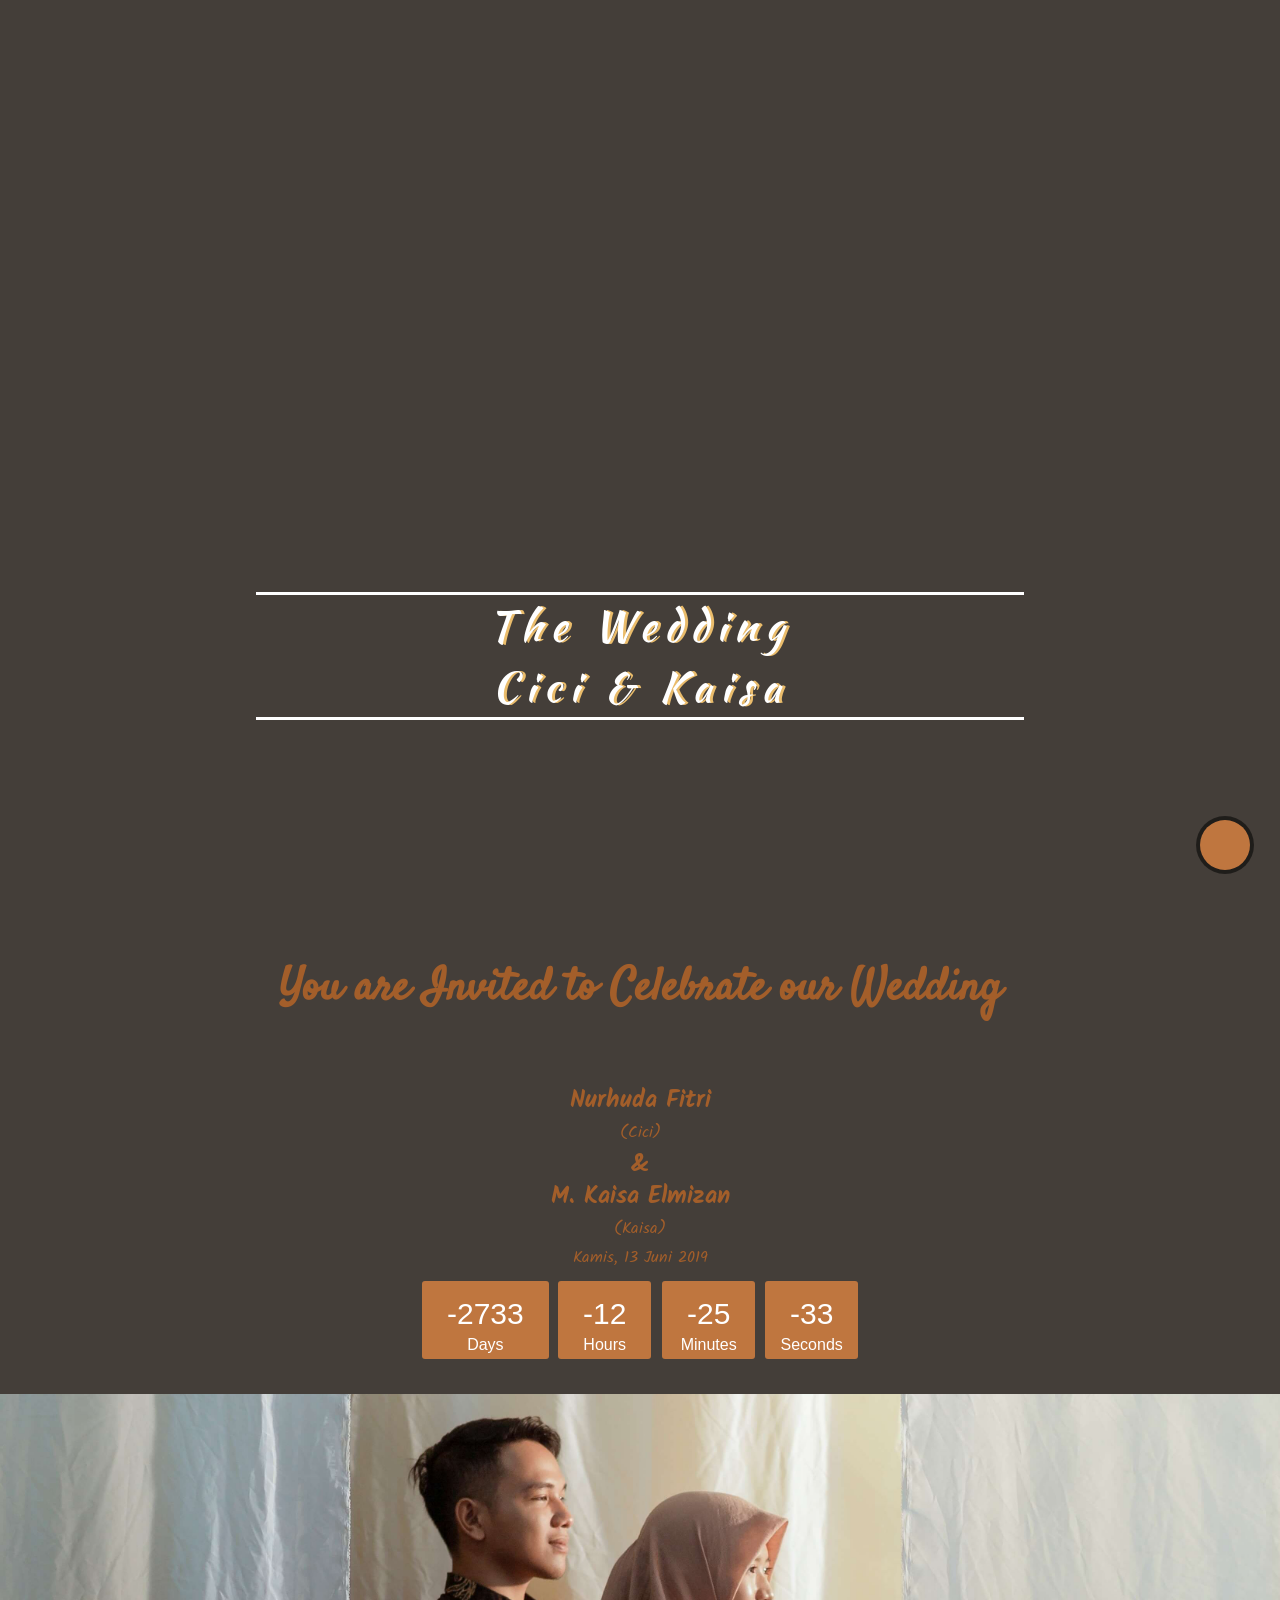
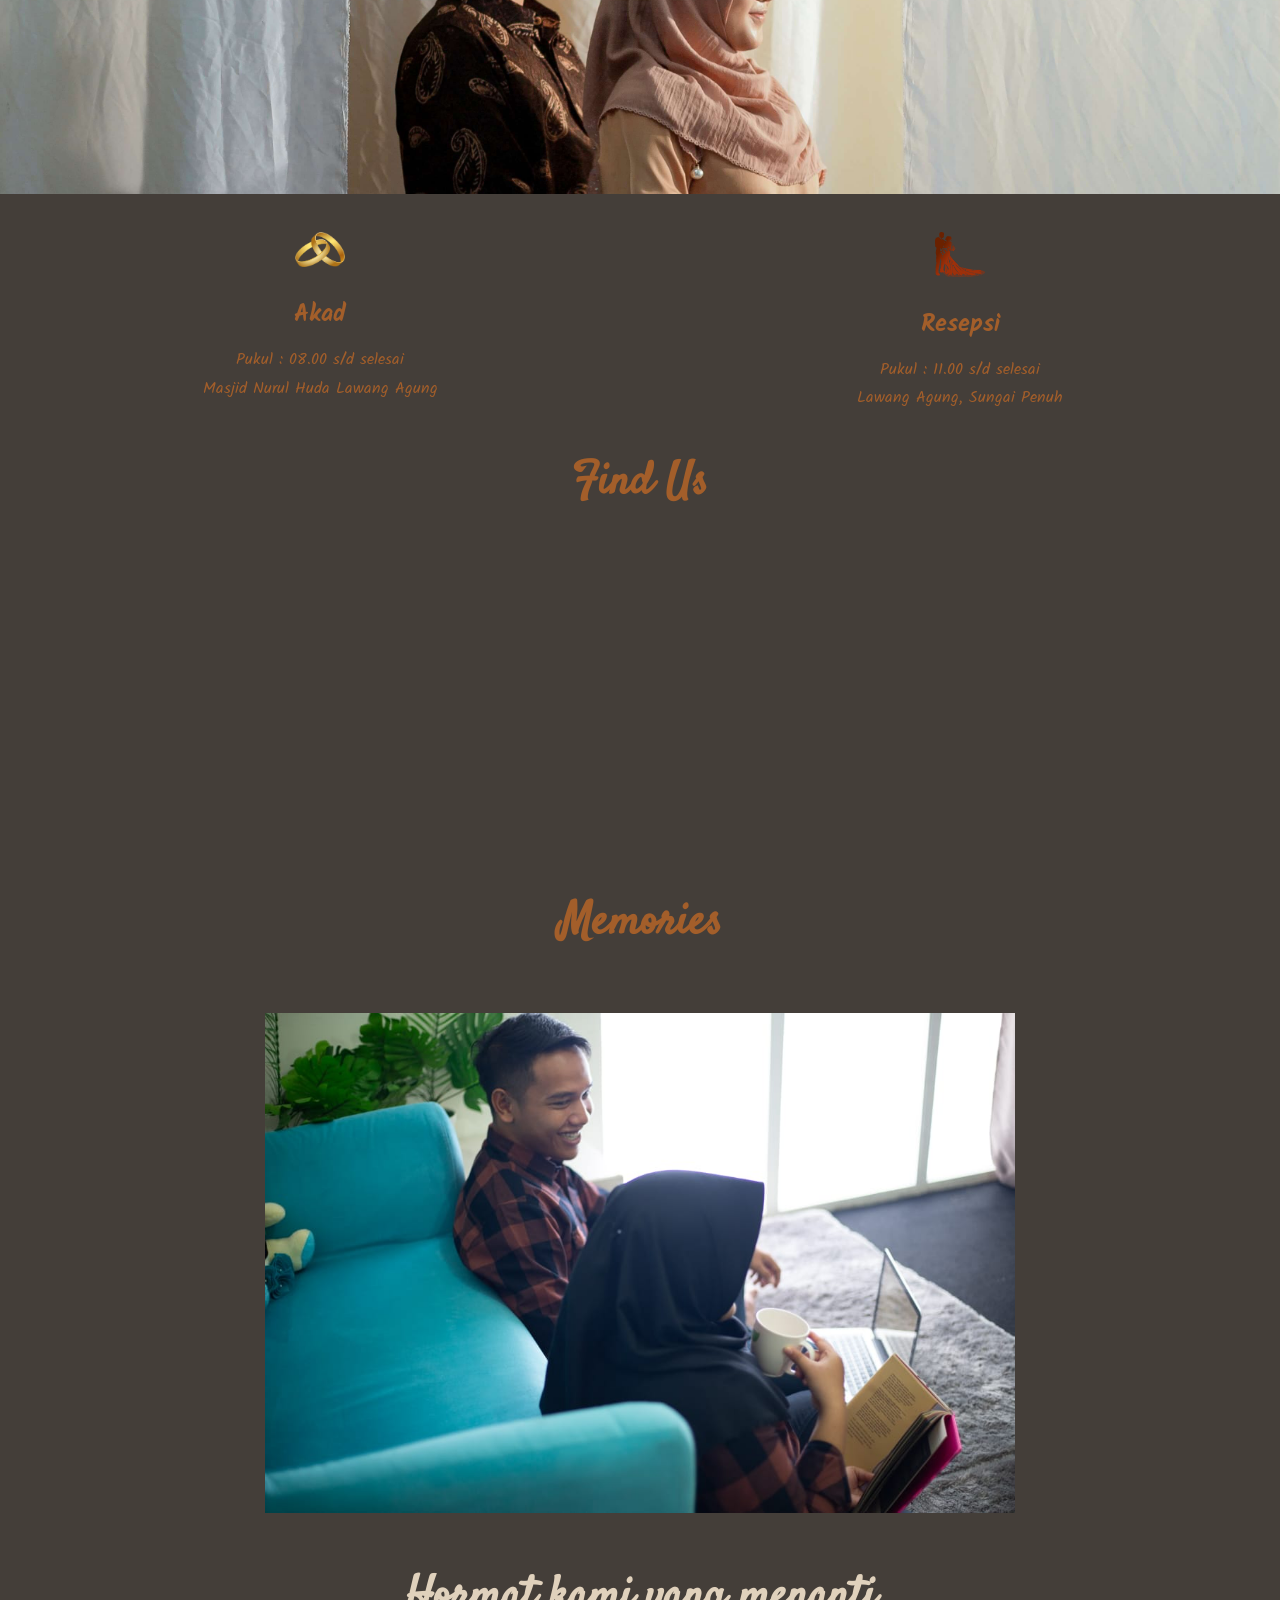
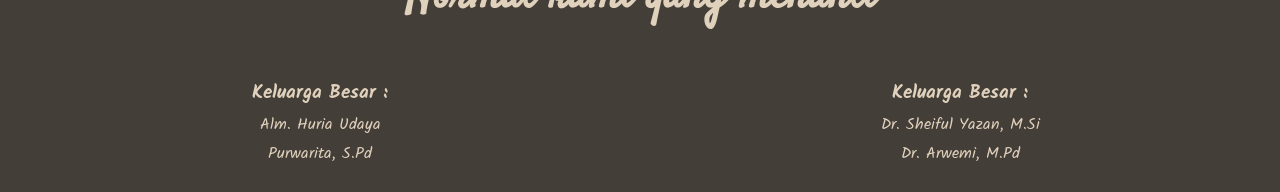
==== commit 430d4f5d: "add favicon, relocation gmaps, optimize gfont import in css" ====
--- a/web_project_startup/index.html
+++ b/web_project_startup/index.html
@@ -5,6 +5,7 @@
   <meta charset="utf-8">
   <meta name="viewport" content="width=device-width, initial-scale=1.0">
   <link rel="stylesheet" type="text/css" href="assets/css/main.css">
+  <link rel="icon" href="assets/images/favicon.ico">
   <link href="https://unpkg.com/aos@2.3.1/dist/aos.css" rel="stylesheet">
   <script src="assets/javascript/countdown.js"></script>
   <script src="https://unpkg.com/aos@2.3.1/dist/aos.js"></script>
@@ -101,11 +102,12 @@
         </div>
         <div class="temukan">
             <h2> Find Us</h2>
-        </div>
-        <div class="mapouter"><div class="gmap_canvas"><iframe width="600" height="400" id="gmap_canvas" src="https://maps.google.com/maps?q=-2.066762%2C101.3995265&t=&z=13&ie=UTF8&iwloc=&output=embed" frameborder="0" scrolling="no" marginheight="0" marginwidth="0"></iframe><a href="https://www.emojilib.com"></a></div><style>
+        
+            <div class="mapouter"><div class="gmap_canvas"><iframe width="600" height="400" id="gmap_canvas" src="https://maps.google.com/maps?q=-2.066762%2C101.3995265&t=&z=13&ie=UTF8&iwloc=&output=embed" frameborder="0" scrolling="no" marginheight="0" marginwidth="0"></iframe><a href="https://www.emojilib.com"></a></div><style>
             .mapouter{position: relative; text-align:right;height:300px;width:500px;}
             .gmap_canvas {overflow:hidden;background:none!important;height:300px;width:500px;}</style>
-      </div>
+            </div>
+        </div>
       </div>
     </div>
 
--- a/web_project_startup/assets/css/main.css
+++ b/web_project_startup/assets/css/main.css
@@ -1,5 +1,4 @@
-@import url('https://fonts.googleapis.com/css?family=Merriweather|Kaushan+Script|Tangerine');
-@import url('https://fonts.googleapis.com/css?family=Kalam');
+@import url('https://fonts.googleapis.com/css?family=Merriweather|Kaushan+Script|Tangerine|Kalam|Satisfy|Raleway');
 
 html, body {
 
@@ -129,7 +128,27 @@
   font-family: 'Kalam';
 
 }
-
+div.temukan{
+  text-align: center;
+  font: 400;
+  font-family: 'Satisfy', cursive;
+  font-size: 30px;
+}
+
+div.undangan{
+  font-family: 'Satisfy', cursive;
+  font-size: 30px;
+}
+
+div.hormat{
+  font-family: 'Satisfy', cursive;
+  font-size: 30px;
+}
+
+div.memories{
+  font-family: "Satisfy", cursive;
+  font-size: 30px;
+}
 .back-pattern {
   background-attachment: fixed;
   background-repeat: repeat;
@@ -308,3 +327,9 @@
 }
 
 /*END SlideShow*/
+
+/* maps */
+.mapouter {
+  margin-right: auto;
+  margin-left: auto;
+}
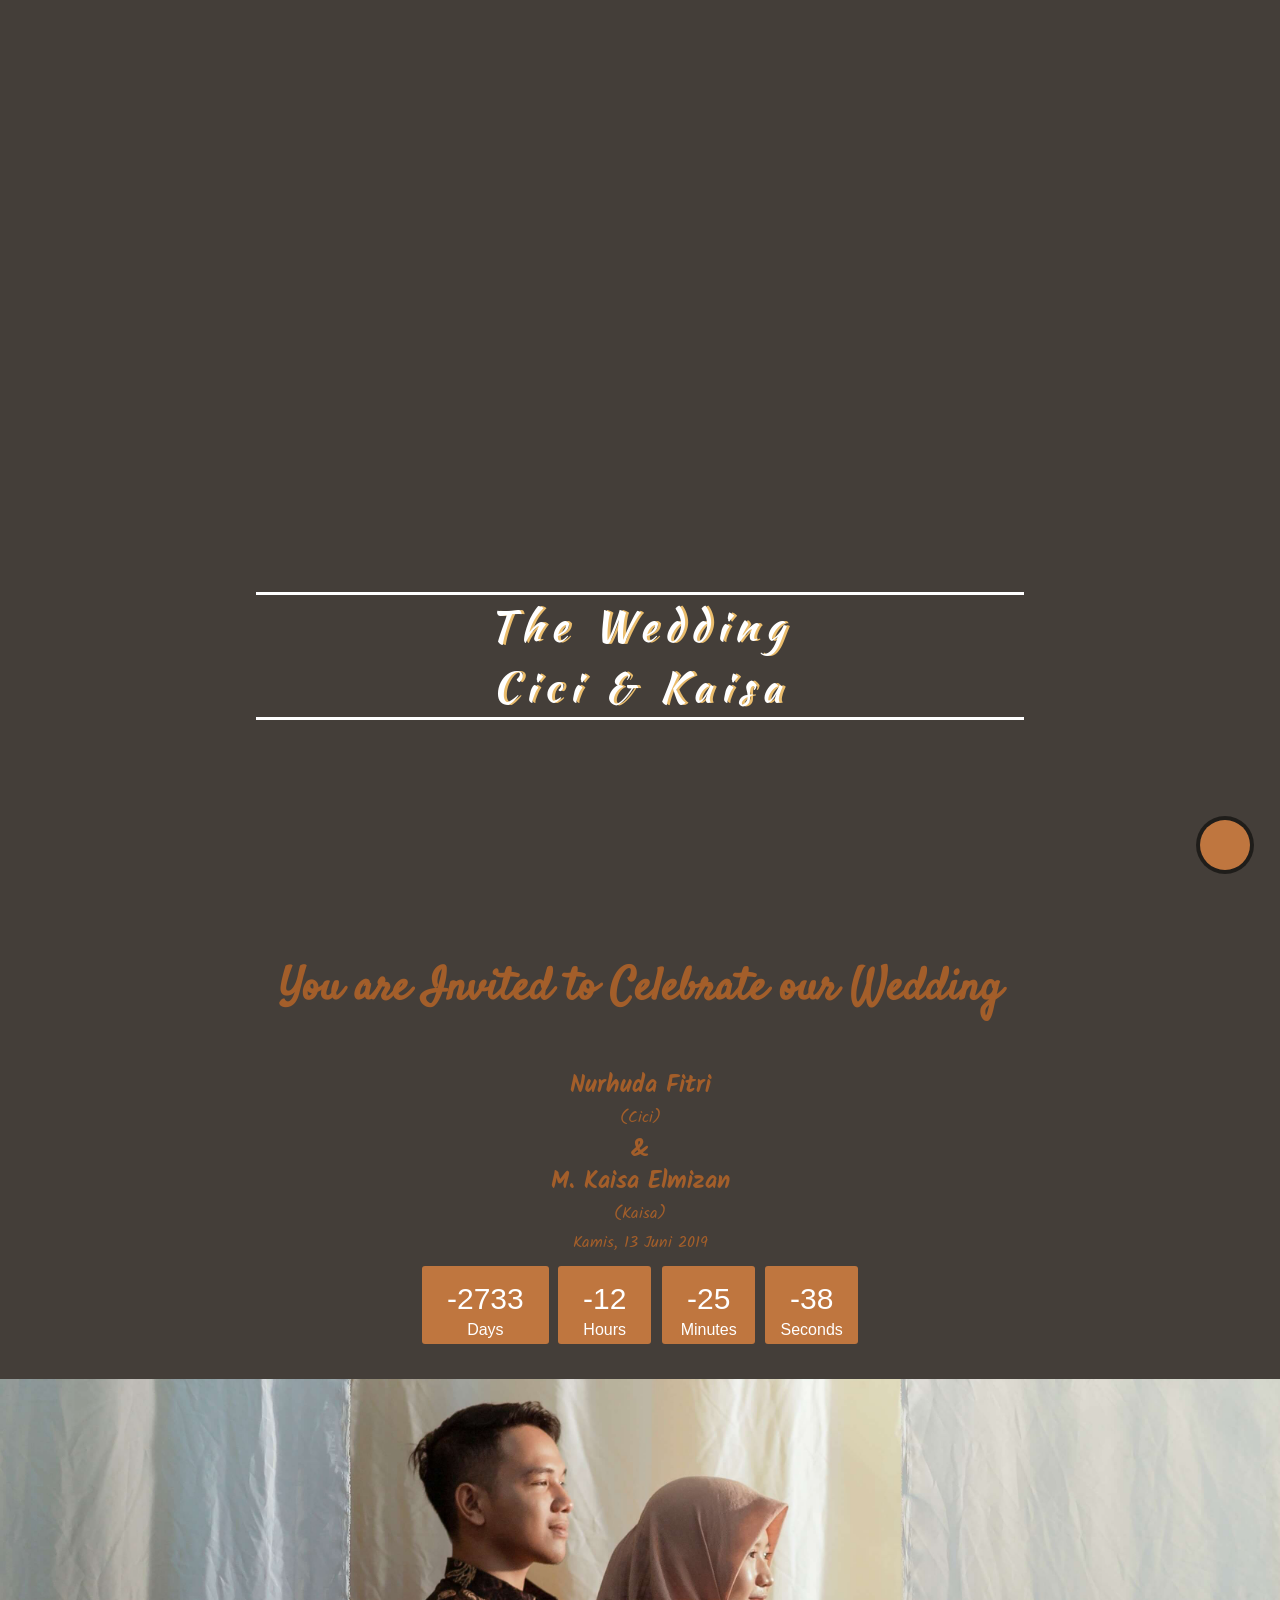
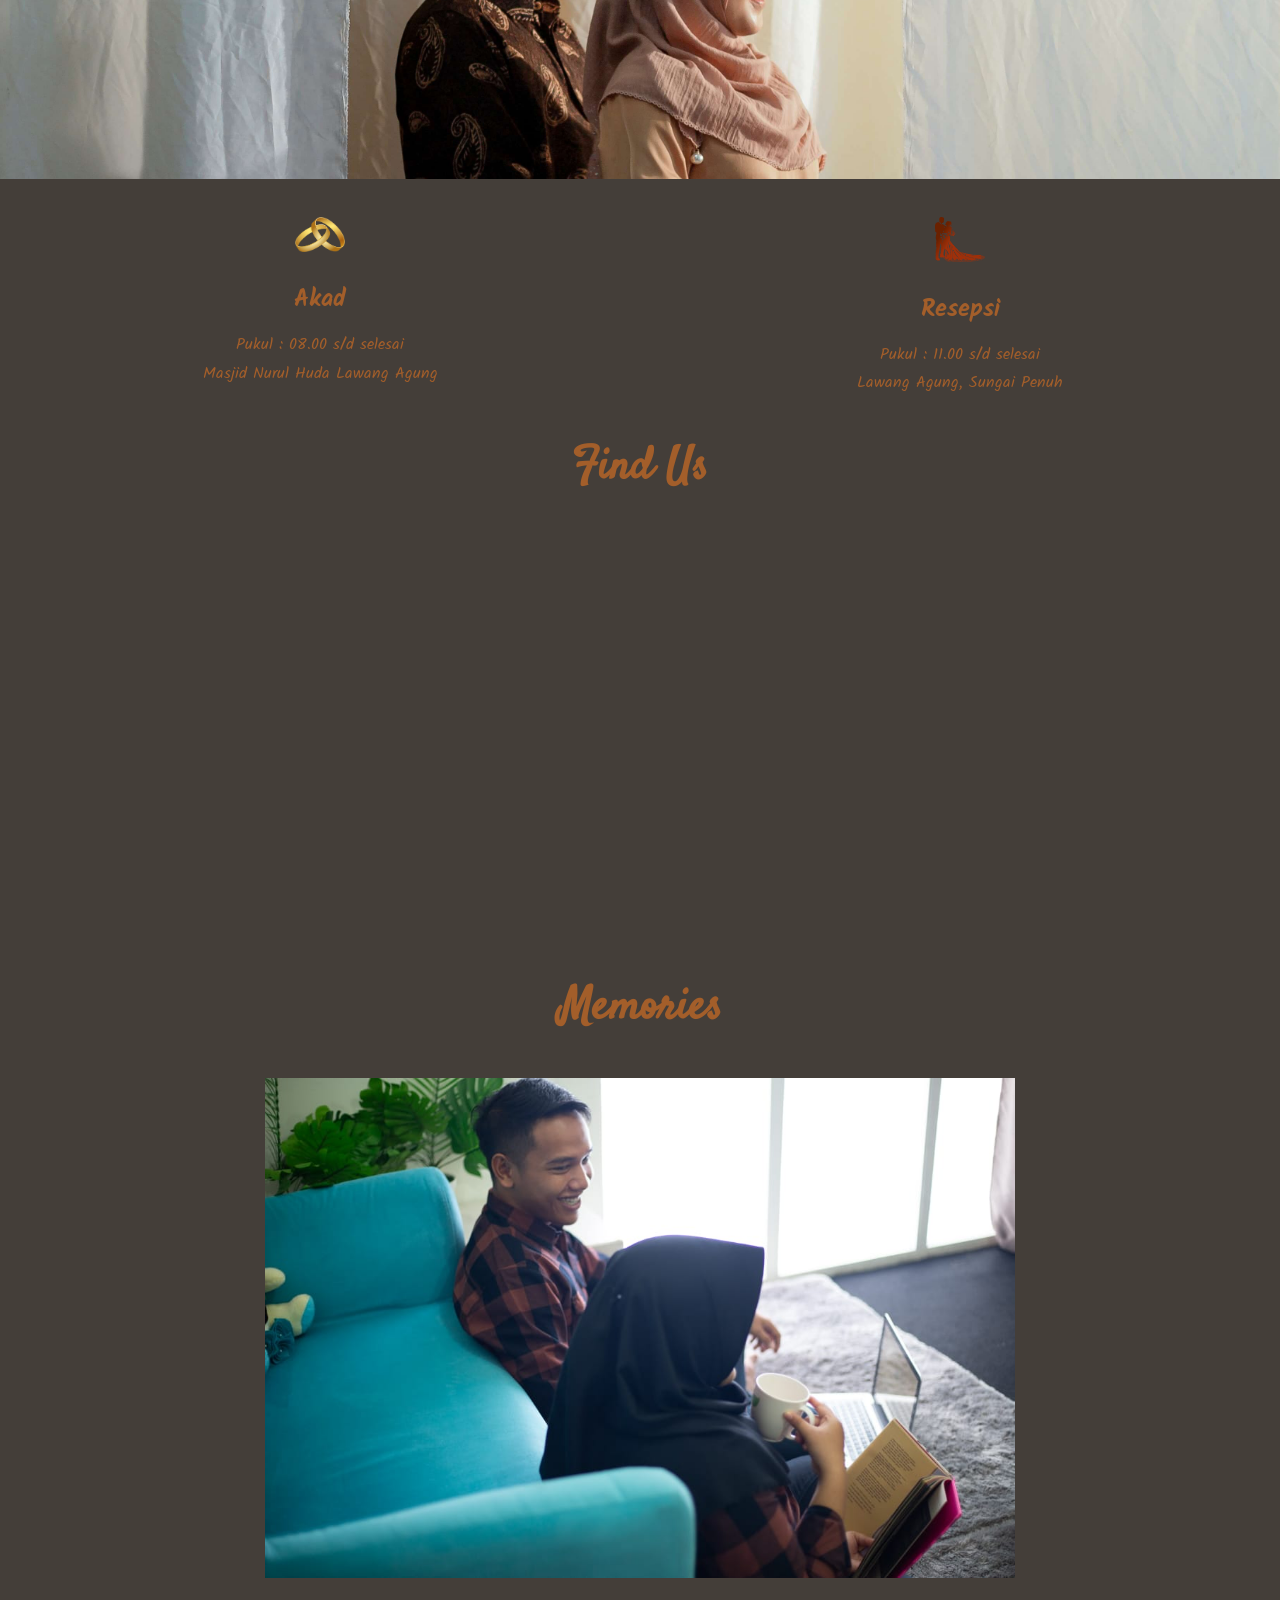
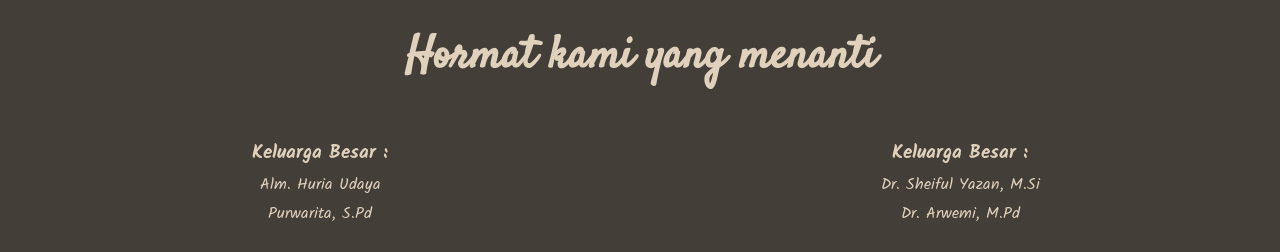
==== commit ff41a3a7: "full width map, change default zoom map, fix margin between text" ====
--- a/web_project_startup/index.html
+++ b/web_project_startup/index.html
@@ -28,7 +28,7 @@
     <div class="row">
         <div class="undangan"> 
             <h2>You are Invited to Celebrate our Wedding</h2>  </div>
-      <div class="col-12 col-s-12">
+      <div class="col-12 col-s-12" style="padding-top:0px;">
         <div style="line-height: 0.5;">
           <h2>Nurhuda Fitri</h2>
           <p>(Cici)</p>
@@ -102,10 +102,12 @@
         </div>
         <div class="temukan">
             <h2> Find Us</h2>
-        
-            <div class="mapouter"><div class="gmap_canvas"><iframe width="600" height="400" id="gmap_canvas" src="https://maps.google.com/maps?q=-2.066762%2C101.3995265&t=&z=13&ie=UTF8&iwloc=&output=embed" frameborder="0" scrolling="no" marginheight="0" marginwidth="0"></iframe><a href="https://www.emojilib.com"></a></div><style>
-            .mapouter{position: relative; text-align:right;height:300px;width:500px;}
-            .gmap_canvas {overflow:hidden;background:none!important;height:300px;width:500px;}</style>
+            <div class="mapouter">
+              <div class="gmap_canvas" >
+                <iframe width="100%" height="400" id="gmap_canvas" src="https://maps.google.com/maps?q=-2.066762%2C101.3995265&t=&z=13&ie=UTF8&iwloc=&output=embed&z=15" frameborder="0" scrolling="no" marginheight="0" marginwidth="0">
+                </iframe>
+                <a href="https://www.emojilib.com"></a>
+                </div>
             </div>
         </div>
       </div>
@@ -115,7 +117,7 @@
     <!-- Slideshow container -->
     <div class="row">
       <div class="memories"><h2>Memories</h2></div>
-      <div class="col-12 col-s-12" style="padding: 0px;">
+      <div class="col-12 col-s-12" style="padding-top: 0px;">
         <div class="slideshow-container">
           <!-- Full-width images with number and caption text -->
           <div class="mySlides fade">
--- a/web_project_startup/assets/css/main.css
+++ b/web_project_startup/assets/css/main.css
@@ -128,27 +128,16 @@
   font-family: 'Kalam';
 
 }
-div.temukan{
-  text-align: center;
-  font: 400;
+.temukan, .undangan,.hormat,.memories{
   font-family: 'Satisfy', cursive;
   font-size: 30px;
 }
-
-div.undangan{
-  font-family: 'Satisfy', cursive;
-  font-size: 30px;
-}
-
-div.hormat{
-  font-family: 'Satisfy', cursive;
-  font-size: 30px;
-}
-
-div.memories{
-  font-family: "Satisfy", cursive;
-  font-size: 30px;
-}
+.temukan{
+  text-align: center;
+  font: 400;
+}
+
+
 .back-pattern {
   background-attachment: fixed;
   background-repeat: repeat;
@@ -267,7 +256,7 @@
 .slideshow-container {
   max-width: 100%;
   position: relative;
-  margin: 20px;
+  margin-bottom: 0px;
 }
 
 /* Hide the images by default */
@@ -332,4 +321,19 @@
 .mapouter {
   margin-right: auto;
   margin-left: auto;
+}
+
+.mapouter{
+  position: relative; 
+  text-align:right;
+  height:400px;
+  max-width:100%;
+}
+     
+.gmap_canvas {
+  overflow:hidden;
+  background:none!important;
+  height:400px;
+  max-width:100%;
+  margin: 0px 20px;
 }
